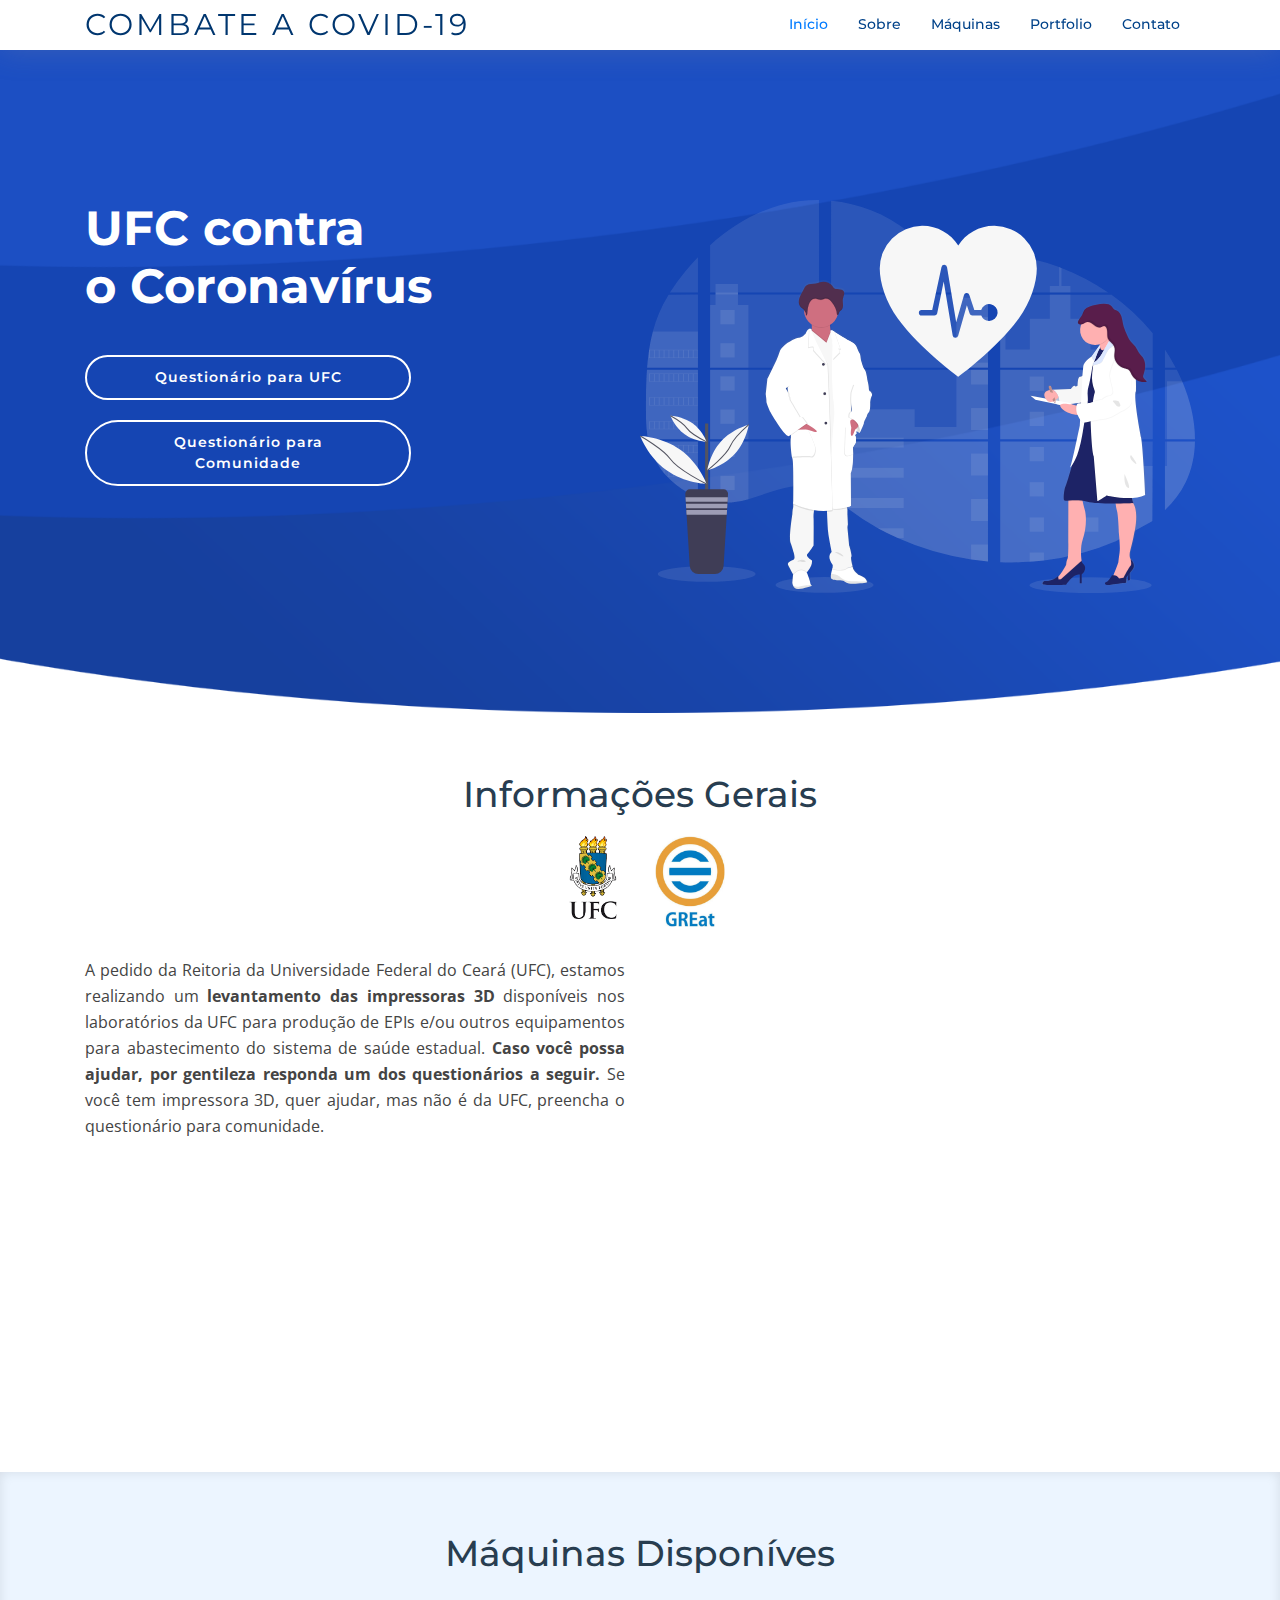
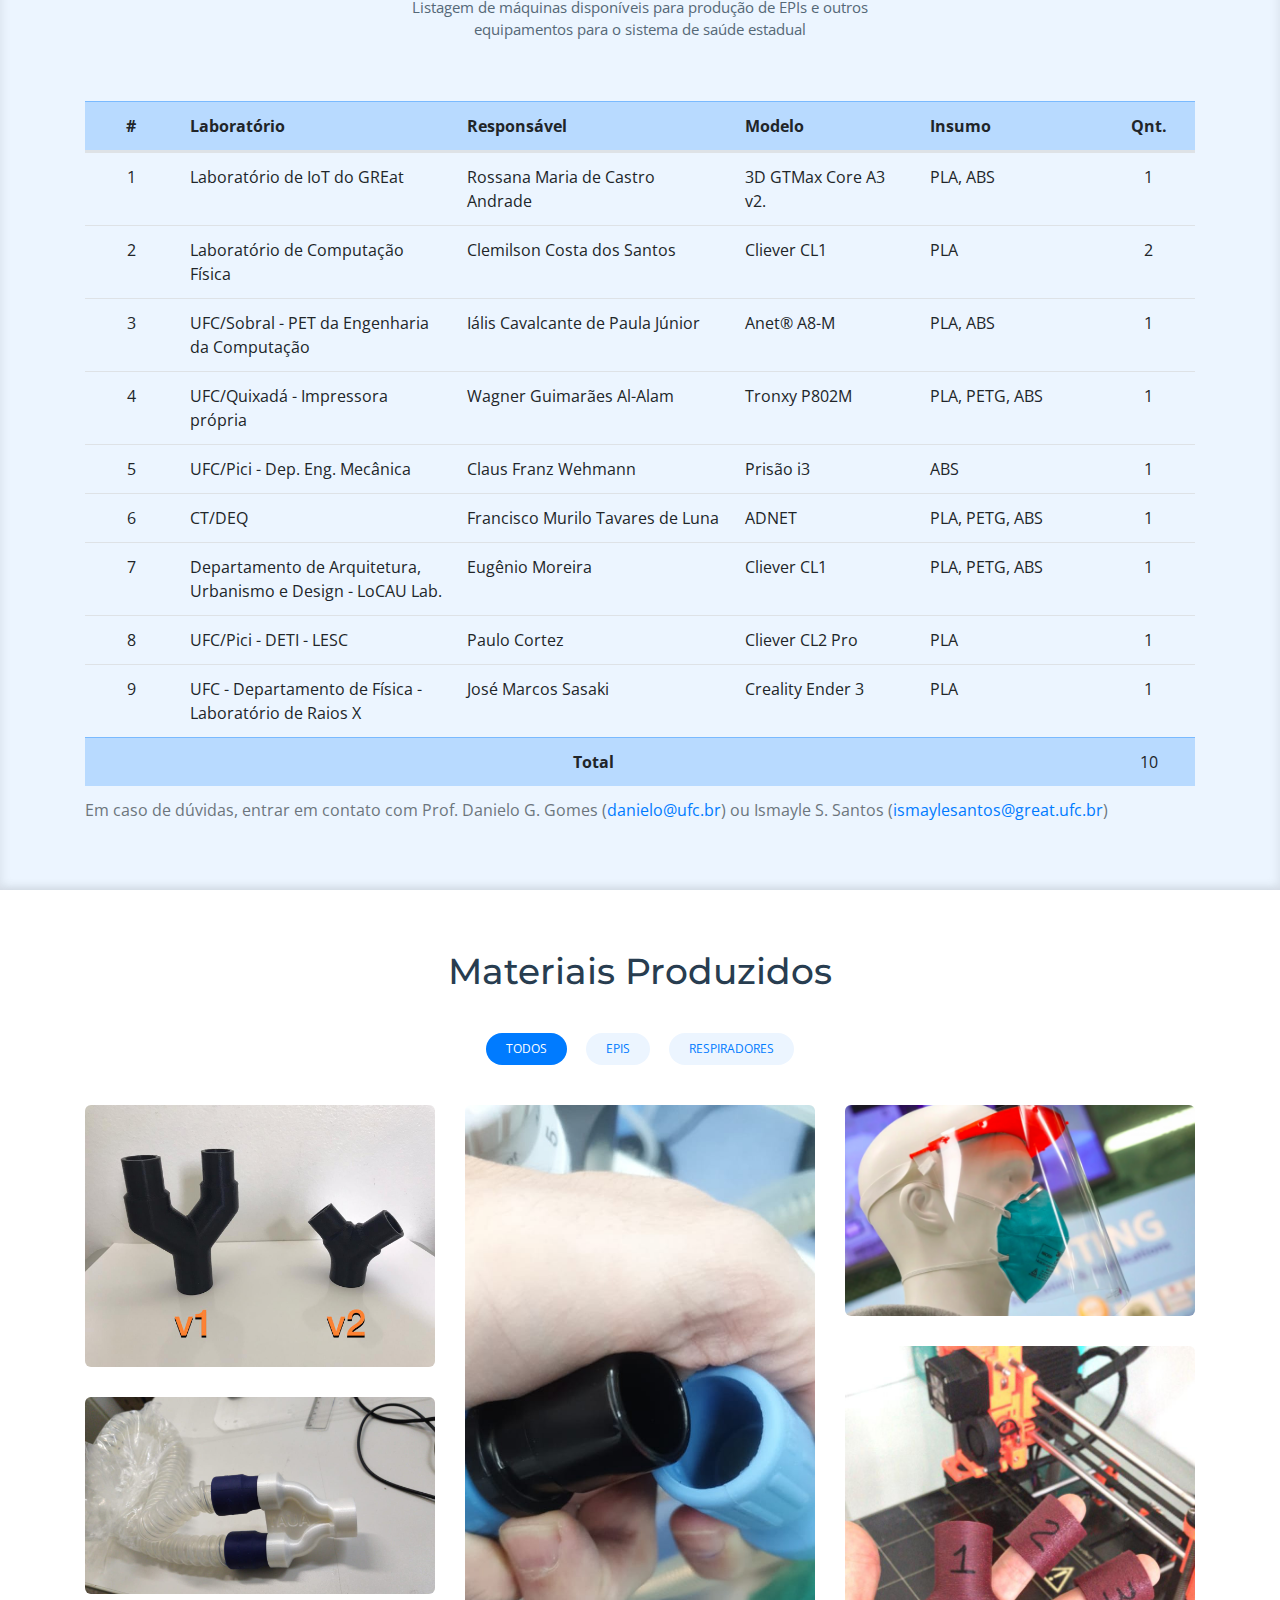
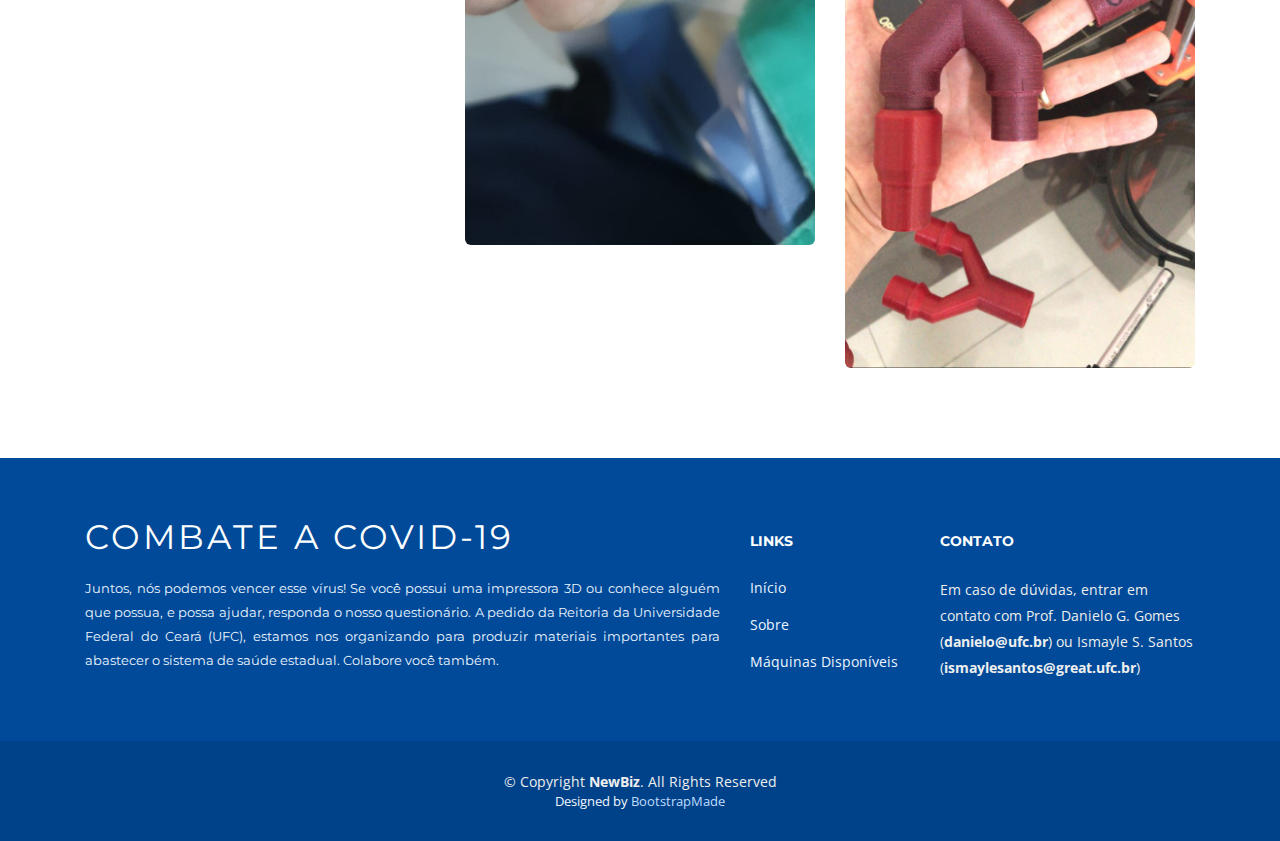
==== test/index.html @ b35601f1 "Test version" ====
<!DOCTYPE html>
<html lang="en">

<head>
  <meta charset="utf-8">
  <meta content="width=device-width, initial-scale=1.0" name="viewport">

  <title>UFC/GREat - Contra o Coronavírus</title>
  <meta content="Combate ao Coronavírus" name="descriptison">
  <meta content="Coronavirus, UFC" name="keywords">

  <!-- Favicons -->
  <link href="assets/img/favicon.ico" rel="icon">

  <!-- Google Fonts -->
  <link href="https://fonts.googleapis.com/css?family=Open+Sans:300,300i,400,400i,600,600i,700,700i|Montserrat:300,400,500,700" rel="stylesheet">

  <!-- Vendor CSS Files -->
  <link href="assets/vendor/bootstrap/css/bootstrap.min.css" rel="stylesheet">
  <link href="assets/vendor/font-awesome/css/font-awesome.min.css" rel="stylesheet">
  <link href="assets/vendor/animate.css/animate.min.css" rel="stylesheet">
  <link href="assets/vendor/ionicons/css/ionicons.min.css" rel="stylesheet">
  <link href="assets/vendor/owl.carousel/assets/owl.carousel.min.css" rel="stylesheet">
  <link href="assets/vendor/venobox/venobox.css" rel="stylesheet">

  <!-- Template Main CSS File -->
  <link href="assets/css/style.css" rel="stylesheet">

  <!-- =======================================================
  * Template Name: NewBiz - v2.0.0
  * Template URL: https://bootstrapmade.com/newbiz-bootstrap-business-template/
  * Author: BootstrapMade.com
  * License: https://bootstrapmade.com/license/
  ======================================================== -->
</head>

<body>

  <!-- ======= Header ======= -->
  <header id="header" class="fixed-top">
    <div class="container">

      <div class="logo float-left" style="padding: 6px 0px;">
        <!-- Uncomment below if you prefer to use an text logo -->
        <h1 class="text-light d-block d-sm-none" style="padding: 4px 0px;">
          <a href="#header">
            <span>COVID-19</span>
          </a>
        </h1>
        <h1 class="text-light d-none d-sm-block">
          <a href="#header">
            <span>Combate a COVID-19</span>
          </a>
        </h1>
      </div>

      <nav class="main-nav float-right d-none d-lg-block">
        <ul>
          <li class="active"><a href="#intro">Início</a></li>
          <li><a href="#about">Sobre</a></li>
          <li><a href="#services">Máquinas</a></li>
          <li><a href="#portfolio">Portfolio</a></li>
          <li><a href="#footer">Contato</a></li>
        </ul>
      </nav><!-- .main-nav -->

    </div>
  </header><!-- #header -->

  <!-- ======= Intro Section ======= -->
  <section id="intro" class="clearfix">
    <div class="container">

      <div class="intro-img">
        <img src="assets/img/undraw_medicine_b1ol.svg" alt="" class="img-fluid">
      </div>

      <div class="intro-info">
        <h2>UFC contra<br>o Coronavírus</h2>
        <div>
          <a href="https://forms.gle/4GpWAx3JrM3Q6rjs7" target="_blank" style="width: 326px;" class="btn-services scrollto text-center">Questionário para UFC</a>
          <a href="https://forms.gle/Za1rjGo6MYArBZc66" target="_blank" style="width: 326px;" class="btn-services scrollto text-center">Questionário para Comunidade</a>
        </div>
      </div>

    </div>
  </section><!-- End Intro Section -->

  <main id="main">

    <!-- ======= About Section ======= -->
    <section id="about">
      <div class="container">

        <header class="section-header" style="margin-bottom: 30px;">
          <h3>Informações Gerais</h3>
          <div class="row justify-content-md-center">
            <div class="col col-lg-1 text-center">
              <a href="http://www.ufc.br/" target="_blank"><img src="assets/img/UFC3.png" width="50" alt="UFC"></a>
            </div>
            <div class="col col-lg-1 text-center">
              <a href="http://great.ufc.br/" target="_blank"><img src="assets/img/greatLogo-1-232x300.jpg" width="70" alt="GREat"></a>
            </div>
          </div>
        </header>

        <div class="row about-container">
          <div class="col-lg-6 content order-lg-1 order-2 text-justify">
            <p>A pedido da Reitoria da Universidade Federal do Ceará (UFC), 
              estamos realizando um <strong>levantamento das impressoras 3D</strong> 
              disponíveis nos laboratórios da UFC para produção de EPIs e/ou outros 
              equipamentos para abastecimento do sistema de saúde estadual. 
              <strong>Caso você possa ajudar, por gentileza responda um dos questionários 
              a seguir.</strong> Se você tem impressora 3D, quer ajudar, mas não é 
              da UFC, preencha o questionário para comunidade.</p>

            <div class="icon-box wow fadeInUp">
              <div class="icon"><i class="fa fa-list-alt"></i></div>
              <h4 class="title"><a href="https://forms.gle/4GpWAx3JrM3Q6rjs7" target="_blank">Questionário para UFC</a></h4>
              <p class="description">Se você faz parte da UFC, possui uma impressora 3D e pode ajudar, responda esse questionário.</p>
            </div>

            <div class="icon-box wow fadeInUp" data-wow-delay="0.2s">
              <div class="icon"><i class="fa fa-list-alt"></i></div>
              <h4 class="title"><a href="https://forms.gle/Za1rjGo6MYArBZc66" target="_blank">Questionário para Comunidade</a></h4>
              <p class="description">Se você não é da UFC, mas pode e deseja ajudar, responda esse questionário.</p>
            </div>
          </div>

          <div class="col-lg-6 background order-lg-2 order-1 wow fadeInUp">
            <img src="assets/img/undraw_co-working_825n.svg" class="img-fluid" alt="">
          </div>
        </div>
      </div>
    </section><!-- End About Section -->

    <!-- ======= Services Section ======= -->
    <section id="services" class="section-bg">
      <div class="container">

        <header class="section-header">
          <h3>Máquinas Disponíves</h3>
          <p>Listagem de máquinas disponíveis para produção de EPIs e outros equipamentos para o sistema de saúde estadual</p>
        </header>

        <div class="row">
          <div class="col col-lg-12">
            <div class="table-responsive">
              <table class="table table-hover">
                <caption>
                  Em caso de dúvidas, entrar em contato com Prof. Danielo G. Gomes (<a href="mailto:danielo@ufc.br">danielo@ufc.br</a>) 
                  ou Ismayle S. Santos (<a href="mailto:ismaylesantos@great.ufc.br">ismaylesantos@great.ufc.br</a>)
                </caption>
                <thead>
                  <tr class="d-flex table-primary">
                    <th class="col-1 text-center" scope="col">#</th>
                    <th class="col-3 text-left">Laboratório</th>
                    <th class="col-3 text-left">Responsável</th>
                    <th class="col-2">Modelo</th>
                    <th class="col-2">Insumo</th>
                    <th class="col-1 text-center">Qnt.</th>
                  </tr>
                </thead>
                <tbody>
                  <tr class="d-flex">
                    <td class="col-1 text-center" scope="row">1</td>
                    <td class="col-3 text-left">Laboratório de IoT do GREat</td>
                    <td class="col-3 text-left">Rossana Maria de Castro Andrade</td>
                    <td class="col-2">3D GTMax Core A3 v2.</td>
                    <td class="col-2">PLA, ABS</td>
                    <td class="col-1 text-center">1</td>
                  </tr>
                  
                  <tr class="d-flex">
                    <td class="col-1 text-center" scope="row">2</td>
                    <td class="col-3 text-left">Laboratório de Computação Física</td>
                    <td class="col-3 text-left">Clemilson Costa dos Santos</td>
                    <td class="col-2">Cliever CL1</td>
                    <td class="col-2">PLA</td>
                    <td class="col-1 text-center">2</td>
                  </tr>
                  
                  <tr class="d-flex">
                    <td class="col-1 text-center" scope="row">3</td>
                    <td class="col-3 text-left">UFC/Sobral - PET da Engenharia da Computação</td>
                    <td class="col-3 text-left">Iális Cavalcante de Paula Júnior</td>
                    <td class="col-2">Anet® A8-M</td>
                    <td class="col-2">PLA, ABS</td>
                    <td class="col-1 text-center">1</td>
                  </tr>
                  
                  <tr class="d-flex">
                    <td class="col-1 text-center" scope="row">4</td>
                    <td class="col-3 text-left">UFC/Quixadá - Impressora própria</td>
                    <td class="col-3 text-left">Wagner Guimarães Al-Alam</td>
                    <td class="col-2">Tronxy P802M</td>
                    <td class="col-2">PLA, PETG, ABS</td>
                    <td class="col-1 text-center">1</td>
                  </tr>
                  
                  <tr class="d-flex">
                    <td class="col-1 text-center" scope="row">5</td>
                    <td class="col-3 text-left">UFC/Pici - Dep. Eng. Mecânica</td>
                    <td class="col-3 text-left">Claus Franz Wehmann</td>
                    <td class="col-2">Prisão i3</td>
                    <td class="col-2">ABS</td>
                    <td class="col-1 text-center">1</td>
                  </tr>
  
                  <tr class="d-flex">
                    <td class="col-1 text-center" scope="row">6</td>
                    <td class="col-3 text-left">CT/DEQ</td>
                    <td class="col-3 text-left">Francisco Murilo Tavares de Luna</td>
                    <td class="col-2">ADNET</td>
                    <td class="col-2">PLA, PETG, ABS</td>
                    <td class="col-1 text-center">1</td>
                  </tr>
  
                  <tr class="d-flex">
                    <td class="col-1 text-center" scope="row">7</td>
                    <td class="col-3 text-left">Departamento de Arquitetura, Urbanismo e Design - LoCAU Lab.</td>
                    <td class="col-3 text-left">Eugênio Moreira</td>
                    <td class="col-2">Cliever CL1</td>
                    <td class="col-2">PLA, PETG, ABS</td>
                    <td class="col-1 text-center">1</td>
                  </tr>
  
                  <tr class="d-flex">
                    <td class="col-1 text-center" scope="row">8</td>
                    <td class="col-3 text-left">UFC/Pici - DETI - LESC</td>
                    <td class="col-3 text-left">Paulo Cortez</td>
                    <td class="col-2">Cliever CL2 Pro</td>
                    <td class="col-2">PLA</td>
                    <td class="col-1 text-center">1</td>
                  </tr>
  
                  <tr class="d-flex">
                    <td class="col-1 text-center" scope="row">9</td>
                    <td class="col-3 text-left">UFC - Departamento de Física - Laboratório de Raios X</td>
                    <td class="col-3 text-left">José Marcos Sasaki</td>
                    <td class="col-2">Creality Ender 3</td>
                    <td class="col-2">PLA</td>
                    <td class="col-1 text-center">1</td>
                  </tr>
  
                  <tr class="d-flex table-primary">
                    <th class="col-11 text-center" scope="row">Total</th>
                    <td class="col-1 text-center">10</td>
                  </tr>
                </tbody>
              </table>
            </div>
          </div>
        </div>
      </div>
    </section><!-- End Services Section -->

    <!-- ======= Portfolio Section ======= -->
    <section id="portfolio" class="clearfix">
      <div class="container">

        <header class="section-header">
          <h3 class="section-title">Materiais Produzidos</h3>
        </header>

        <div class="row">
          <div class="col-lg-12">
            <ul id="portfolio-flters">
              <li data-filter="*" class="filter-active">Todos</li>
              <li data-filter=".filter-epi">EPIs</li>
              <li data-filter=".filter-resp">Respiradores</li>
            </ul>
          </div>
        </div>

        <div class="row portfolio-container">
          <div class="col-lg-4 col-md-6 portfolio-item filter-resp">
            <div class="portfolio-wrap">
              <img src="assets/img/portfolio/great/portfolio1.jpeg" class="img-fluid" alt="">
              <div class="portfolio-info">
                <h4><a href="#">App 1</a></h4>
                <p>App</p>
                <div>
                  <a href="assets/img/portfolio/great/portfolio1.jpeg" data-gall="portfolioGallery" title="App 1" class="venobox link-preview"><i class="ion ion-eye"></i></a>
                  <a href="#" class="link-details" title="More Details"><i class="ion ion-android-open"></i></a>
                </div>
              </div>
            </div>
          </div>

          <div class="col-lg-4 col-md-6 portfolio-item filter-resp">
            <div class="portfolio-wrap">
              <img src="assets/img/portfolio/great/portfolio2.jpeg" class="img-fluid" alt="">
              <div class="portfolio-info">
                <h4><a href="#">App 1</a></h4>
                <p>App</p>
                <div>
                  <a href="assets/img/portfolio/great/portfolio2.jpeg" data-gall="portfolioGallery" title="App 1" class="venobox link-preview"><i class="ion ion-eye"></i></a>
                  <a href="#" class="link-details" title="More Details"><i class="ion ion-android-open"></i></a>
                </div>
              </div>
            </div>
          </div>

          <div class="col-lg-4 col-md-6 portfolio-item filter-epi">
            <div class="portfolio-wrap">
              <img src="assets/img/portfolio/great/portfolio3.png" class="img-fluid" alt="">
              <div class="portfolio-info">
                <h4><a href="#">App 1</a></h4>
                <p>App</p>
                <div>
                  <a href="assets/img/portfolio/great/portfolio3.png" data-gall="portfolioGallery" title="App 1" class="venobox link-preview"><i class="ion ion-eye"></i></a>
                  <a href="#" class="link-details" title="More Details"><i class="ion ion-android-open"></i></a>
                </div>
              </div>
            </div>
          </div>

          <div class="col-lg-4 col-md-6 portfolio-item filter-resp">
            <div class="portfolio-wrap">
              <img src="assets/img/portfolio/great/portfolio4.jpeg" class="img-fluid" alt="">
              <div class="portfolio-info">
                <h4><a href="#">App 1</a></h4>
                <p>App</p>
                <div>
                  <a href="assets/img/portfolio/great/portfolio4.jpeg" data-gall="portfolioGallery" title="App 1" class="venobox link-preview"><i class="ion ion-eye"></i></a>
                  <a href="#" class="link-details" title="More Details"><i class="ion ion-android-open"></i></a>
                </div>
              </div>
            </div>
          </div>

          <div class="col-lg-4 col-md-6 portfolio-item filter-resp">
            <div class="portfolio-wrap">
              <img src="assets/img/portfolio/great/portfolio5.jpeg" class="img-fluid" alt="">
              <div class="portfolio-info">
                <h4><a href="#">App 1</a></h4>
                <p>App</p>
                <div>
                  <a href="assets/img/portfolio/great/portfolio5.jpeg" data-gall="portfolioGallery" title="App 1" class="venobox link-preview"><i class="ion ion-eye"></i></a>
                  <a href="#" class="link-details" title="More Details"><i class="ion ion-android-open"></i></a>
                </div>
              </div>
            </div>
          </div>
      </div>
    </section><!-- End Portfolio Section -->
  </main><!-- End #main -->

  <!-- ======= Footer ======= -->
  <footer id="footer">
    <div class="footer-top">
      <div class="container">
        <div class="row">

          <div class="col-lg-7 col-md-6 footer-info text-justify">
            <h3 class="d-block d-sm-none">COVID-19</h3>
            <h3 class="d-none d-sm-block">Combate a COVID-19</h3>
            <p>
              Juntos, nós podemos vencer esse vírus! Se você possui uma impressora 3D 
              ou conhece alguém que possua, e possa ajudar, responda o nosso questionário.
              A pedido da Reitoria da Universidade Federal do Ceará (UFC), estamos nos 
              organizando para produzir materiais importantes para abastecer o sistema 
              de saúde estadual. Colabore você também.
            </p>
          </div>

          <div class="col-lg-2 col-md-6 footer-links" style="margin-top: 15px;">
            <h4>Links</h4>
            <ul>
              <li><a href="#intro">Início</a></li>
              <li><a href="#about">Sobre</a></li>
              <li><a href="#services">Máquinas Disponíveis</a></li>
            </ul>
          </div>

          <div class="col-lg-3 col-md-6 footer-contact" style="margin-top: 15px;">
            <h4>Contato</h4>
            <p>
              Em caso de dúvidas, entrar em contato com Prof. Danielo G. Gomes 
              (<strong>danielo@ufc.br</strong>) ou Ismayle S. Santos 
              (<strong>ismaylesantos@great.ufc.br</strong>)
            </p>
          </div>
        </div>
      </div>
    </div>

    <div class="container">
      <div class="copyright">
        &copy; Copyright <strong>NewBiz</strong>. All Rights Reserved
      </div>
      <div class="credits">
        <!--
        All the links in the footer should remain intact.
        You can delete the links only if you purchased the pro version.
        Licensing information: https://bootstrapmade.com/license/
        Purchase the pro version with working PHP/AJAX contact form: https://bootstrapmade.com/buy/?theme=NewBiz
      -->
        Designed by <a href="https://bootstrapmade.com/">BootstrapMade</a>
      </div>
    </div>
  </footer><!-- End Footer -->

  <a href="#" class="back-to-top"><i class="fa fa-chevron-up"></i></a>

  <!-- Vendor JS Files -->
  <script src="assets/vendor/jquery/jquery.min.js"></script>
  <script src="assets/vendor/bootstrap/js/bootstrap.bundle.min.js"></script>
  <script src="assets/vendor/jquery.easing/jquery.easing.min.js"></script>
  <script src="assets/vendor/php-email-form/validate.js"></script>
  <script src="assets/vendor/counterup/counterup.min.js"></script>
  <script src="assets/vendor/mobile-nav/mobile-nav.js"></script>
  <script src="assets/vendor/wow/wow.min.js"></script>
  <script src="assets/vendor/isotope-layout/isotope.pkgd.min.js"></script>
  <script src="assets/vendor/owl.carousel/owl.carousel.min.js"></script>
  <script src="assets/vendor/waypoints/jquery.waypoints.min.js"></script>
  <script src="assets/vendor/venobox/venobox.min.js"></script>

  <!-- Template Main JS File -->
  <script src="assets/js/main.js"></script>
</body>
</html>
---- test/assets/vendor/venobox/venobox.css ----
/* ------ venobox.css --------*/
.vbox-overlay *, .vbox-overlay *:before, .vbox-overlay *:after{
    -webkit-backface-visibility: hidden;
    -webkit-box-sizing:border-box;
    -moz-box-sizing:border-box;
    box-sizing:border-box;
}
.vbox-overlay * { 
    -webkit-backface-visibility: visible;
    backface-visibility: visible;
}
.vbox-overlay{
    display: -webkit-flex;
    display: flex;
    -webkit-flex-direction: column;
    flex-direction: column;
    -webkit-justify-content: center;
    justify-content: center;
    -webkit-align-items: center;
    align-items: center;
    position: fixed;
    left: 0;
    top: 0;
    bottom: 0;
    right: 0;
    z-index: 1040;
    -webkit-transform:translateZ(1000px);
    transform: translateZ(1000px);
    transform-style: preserve-3d;
}

/* ----- navigation ----- */
.vbox-title{
    width: 100%;
    height: 40px;
    float: left;
    text-align: center;
    line-height: 28px;
    font-size: 12px;
    padding: 6px 40px;
    overflow: hidden;
    position: fixed;
    display: none;
    left: 0;
    z-index: 1050;
}
.vbox-close{
    cursor: pointer;
    position: fixed;
    top: -1px;
    right: 0;
    width: 50px;
    height: 40px;
    padding: 6px;
    display: block;
    background-position:10px center;
    overflow: hidden;
    font-size: 24px;
    line-height: 1;
    text-align: center;
    z-index: 1050;
}
.vbox-num{
    cursor: pointer;
    position: fixed;
    left: 0;
    height: 40px;
    display: block;
    overflow: hidden;
    line-height: 28px;
    font-size: 12px;
    padding: 6px 10px;
    display: none;
    z-index: 1050;
}
/* ----- navigation ARROWS ----- */
.vbox-next, .vbox-prev{
    position: fixed;
    top: 50%;
    margin-top: -15px;
    overflow: hidden;
    cursor: pointer;
    display: block;
    width: 45px;
    height: 45px;
    z-index: 1050;
}
.vbox-next span, .vbox-prev span{
    position: relative;
    width: 20px;
    height: 20px;
    border: 2px solid transparent;
    border-top-color: #B6B6B6;
    border-right-color: #B6B6B6;
    text-indent: -100px;
    position: absolute;
    top: 8px;
    display: block;
}
.vbox-prev{
    left: 15px;
}
.vbox-next{
    right: 15px;
}
.vbox-prev span{
    left: 10px;
    -ms-transform: rotate(-135deg);
    -webkit-transform: rotate(-135deg);
    transform: rotate(-135deg);
}
.vbox-next span{
    -ms-transform: rotate(45deg);
    -webkit-transform: rotate(45deg);
    transform: rotate(45deg);
    right: 10px;
}
/* ------- inline window ------ */
.vbox-inline{
    width: 420px;
    height: 315px;
    height: 70vh;
    padding: 10px;
    background: #fff;
    margin: 0 auto;
    overflow: auto;
    text-align: left;
}
/* ------- Video & iFrames window ------ */
.venoframe{
    max-width: 100%;
    width: 100%;
    border: none;
    width: 100%;
    height: 260px;
    height: 70vh;
}
.venoframe.vbvid{
    height: 260px;
}
@media (min-width: 768px) {
    .venoframe, .vbox-inline{
        width: 90%;
        height: 360px;
        height: 70vh;
    }
    .venoframe.vbvid{
        width: 640px;
        height: 360px;
    }
}
@media (min-width: 992px) {
    .venoframe, .vbox-inline{
        max-width: 1200px;
        width: 80%;
        height: 540px;
        height: 70vh;
    }
    .venoframe.vbvid{
        width: 960px;
        height: 540px;
    }
}
/* 
Please do NOT edit this part! 
or at least read this note: http://i.imgur.com/7C0ws9e.gif
*/
.vbox-open{
    overflow: hidden;
}
.vbox-container{
    position: absolute;
    left: 0;
    right: 0;
    top: 0;
    bottom: 0;
    overflow-x: hidden;
    overflow-y: scroll;
    overflow-scrolling: touch;
    -webkit-overflow-scrolling: touch;
    z-index: 20;
    max-height: 100%;

}

.vbox-content{
    text-align: center;
    float: left;
    width: 100%;
    position: relative;
    overflow: hidden;
    padding: 20px 10px;
}
.vbox-container img{
    max-width: 100%;
    height: auto;
}
.vbox-figlio{
    box-shadow: 0 0 12px rgba(0,0,0,0.19), 0 6px 6px rgba(0,0,0,0.23);
    max-width: 100%;
    text-align: initial;
}
img.vbox-figlio{
    -webkit-user-select: none;
-khtml-user-select: none;
-moz-user-select: none;
-o-user-select: none;
user-select: none;
}
.vbox-content.swipe-left{
    margin-left: -200px !important;
}
.vbox-content.swipe-right{
    margin-left: 200px !important;
}
.vbox-animated{
    webkit-transition: margin 300ms ease-out;
    transition: margin 300ms ease-out;
}

/* ---------- preloader ----------
 * SPINKIT 
 * http://tobiasahlin.com/spinkit/
-------------------------------- */
.sk-double-bounce,.sk-rotating-plane{width:40px;height:40px;margin:40px auto}.sk-rotating-plane{background-color:#333;-webkit-animation:sk-rotatePlane 1.2s infinite ease-in-out;animation:sk-rotatePlane 1.2s infinite ease-in-out}@-webkit-keyframes sk-rotatePlane{0%{-webkit-transform:perspective(120px) rotateX(0) rotateY(0);transform:perspective(120px) rotateX(0) rotateY(0)}50%{-webkit-transform:perspective(120px) rotateX(-180.1deg) rotateY(0);transform:perspective(120px) rotateX(-180.1deg) rotateY(0)}100%{-webkit-transform:perspective(120px) rotateX(-180deg) rotateY(-179.9deg);transform:perspective(120px) rotateX(-180deg) rotateY(-179.9deg)}}@keyframes sk-rotatePlane{0%{-webkit-transform:perspective(120px) rotateX(0) rotateY(0);transform:perspective(120px) rotateX(0) rotateY(0)}50%{-webkit-transform:perspective(120px) rotateX(-180.1deg) rotateY(0);transform:perspective(120px) rotateX(-180.1deg) rotateY(0)}100%{-webkit-transform:perspective(120px) rotateX(-180deg) rotateY(-179.9deg);transform:perspective(120px) rotateX(-180deg) rotateY(-179.9deg)}}.sk-double-bounce{position:relative}.sk-double-bounce .sk-child{width:100%;height:100%;border-radius:50%;background-color:#333;opacity:.6;position:absolute;top:0;left:0;-webkit-animation:sk-doubleBounce 2s infinite ease-in-out;animation:sk-doubleBounce 2s infinite ease-in-out}.sk-chasing-dots .sk-child,.sk-spinner-pulse,.sk-three-bounce .sk-child{background-color:#333;border-radius:100%}.sk-double-bounce .sk-double-bounce2{-webkit-animation-delay:-1s;animation-delay:-1s}@-webkit-keyframes sk-doubleBounce{0%,100%{-webkit-transform:scale(0);transform:scale(0)}50%{-webkit-transform:scale(1);transform:scale(1)}}@keyframes sk-doubleBounce{0%,100%{-webkit-transform:scale(0);transform:scale(0)}50%{-webkit-transform:scale(1);transform:scale(1)}}.sk-wave{margin:40px auto;width:50px;height:40px;text-align:center;font-size:10px}.sk-wave .sk-rect{background-color:#333;height:100%;width:6px;display:inline-block;-webkit-animation:sk-waveStretchDelay 1.2s infinite ease-in-out;animation:sk-waveStretchDelay 1.2s infinite ease-in-out}.sk-wave .sk-rect1{-webkit-animation-delay:-1.2s;animation-delay:-1.2s}.sk-wave .sk-rect2{-webkit-animation-delay:-1.1s;animation-delay:-1.1s}.sk-wave .sk-rect3{-webkit-animation-delay:-1s;animation-delay:-1s}.sk-wave .sk-rect4{-webkit-animation-delay:-.9s;animation-delay:-.9s}.sk-wave .sk-rect5{-webkit-animation-delay:-.8s;animation-delay:-.8s}@-webkit-keyframes sk-waveStretchDelay{0%,100%,40%{-webkit-transform:scaleY(.4);transform:scaleY(.4)}20%{-webkit-transform:scaleY(1);transform:scaleY(1)}}@keyframes sk-waveStretchDelay{0%,100%,40%{-webkit-transform:scaleY(.4);transform:scaleY(.4)}20%{-webkit-transform:scaleY(1);transform:scaleY(1)}}.sk-wandering-cubes{margin:40px auto;width:40px;height:40px;position:relative}.sk-wandering-cubes .sk-cube{background-color:#333;width:10px;height:10px;position:absolute;top:0;left:0;-webkit-animation:sk-wanderingCube 1.8s ease-in-out -1.8s infinite both;animation:sk-wanderingCube 1.8s ease-in-out -1.8s infinite both}.sk-chasing-dots,.sk-spinner-pulse{width:40px;height:40px;margin:40px auto}.sk-wandering-cubes .sk-cube2{-webkit-animation-delay:-.9s;animation-delay:-.9s}@-webkit-keyframes sk-wanderingCube{0%{-webkit-transform:rotate(0);transform:rotate(0)}25%{-webkit-transform:translateX(30px) rotate(-90deg) scale(.5);transform:translateX(30px) rotate(-90deg) scale(.5)}50%{-webkit-transform:translateX(30px) translateY(30px) rotate(-179deg);transform:translateX(30px) translateY(30px) rotate(-179deg)}50.1%{-webkit-transform:translateX(30px) translateY(30px) rotate(-180deg);transform:translateX(30px) translateY(30px) rotate(-180deg)}75%{-webkit-transform:translateX(0) translateY(30px) rotate(-270deg) scale(.5);transform:translateX(0) translateY(30px) rotate(-270deg) scale(.5)}100%{-webkit-transform:rotate(-360deg);transform:rotate(-360deg)}}@keyframes sk-wanderingCube{0%{-webkit-transform:rotate(0);transform:rotate(0)}25%{-webkit-transform:translateX(30px) rotate(-90deg) scale(.5);transform:translateX(30px) rotate(-90deg) scale(.5)}50%{-webkit-transform:translateX(30px) translateY(30px) rotate(-179deg);transform:translateX(30px) translateY(30px) rotate(-179deg)}50.1%{-webkit-transform:translateX(30px) translateY(30px) rotate(-180deg);transform:translateX(30px) translateY(30px) rotate(-180deg)}75%{-webkit-transform:translateX(0) translateY(30px) rotate(-270deg) scale(.5);transform:translateX(0) translateY(30px) rotate(-270deg) scale(.5)}100%{-webkit-transform:rotate(-360deg);transform:rotate(-360deg)}}.sk-spinner-pulse{-webkit-animation:sk-pulseScaleOut 1s infinite ease-in-out;animation:sk-pulseScaleOut 1s infinite ease-in-out}@-webkit-keyframes sk-pulseScaleOut{0%{-webkit-transform:scale(0);transform:scale(0)}100%{-webkit-transform:scale(1);transform:scale(1);opacity:0}}@keyframes sk-pulseScaleOut{0%{-webkit-transform:scale(0);transform:scale(0)}100%{-webkit-transform:scale(1);transform:scale(1);opacity:0}}.sk-chasing-dots{position:relative;text-align:center;-webkit-animation:sk-chasingDotsRotate 2s infinite linear;animation:sk-chasingDotsRotate 2s infinite linear}.sk-chasing-dots .sk-child{width:60%;height:60%;display:inline-block;position:absolute;top:0;-webkit-animation:sk-chasingDotsBounce 2s infinite ease-in-out;animation:sk-chasingDotsBounce 2s infinite ease-in-out}.sk-chasing-dots .sk-dot2{top:auto;bottom:0;-webkit-animation-delay:-1s;animation-delay:-1s}@-webkit-keyframes sk-chasingDotsRotate{100%{-webkit-transform:rotate(360deg);transform:rotate(360deg)}}@keyframes sk-chasingDotsRotate{100%{-webkit-transform:rotate(360deg);transform:rotate(360deg)}}@-webkit-keyframes sk-chasingDotsBounce{0%,100%{-webkit-transform:scale(0);transform:scale(0)}50%{-webkit-transform:scale(1);transform:scale(1)}}@keyframes sk-chasingDotsBounce{0%,100%{-webkit-transform:scale(0);transform:scale(0)}50%{-webkit-transform:scale(1);transform:scale(1)}}.sk-three-bounce{margin:40px auto;width:80px;text-align:center}.sk-three-bounce .sk-child{width:20px;height:20px;display:inline-block;-webkit-animation:sk-three-bounce 1.4s ease-in-out 0s infinite both;animation:sk-three-bounce 1.4s ease-in-out 0s infinite both}.sk-circle .sk-child:before,.sk-fading-circle .sk-circle:before{display:block;border-radius:100%;content:'';background-color:#333}.sk-three-bounce .sk-bounce1{-webkit-animation-delay:-.32s;animation-delay:-.32s}.sk-three-bounce .sk-bounce2{-webkit-animation-delay:-.16s;animation-delay:-.16s}@-webkit-keyframes sk-three-bounce{0%,100%,80%{-webkit-transform:scale(0);transform:scale(0)}40%{-webkit-transform:scale(1);transform:scale(1)}}@keyframes sk-three-bounce{0%,100%,80%{-webkit-transform:scale(0);transform:scale(0)}40%{-webkit-transform:scale(1);transform:scale(1)}}.sk-circle{margin:40px auto;width:40px;height:40px;position:relative}.sk-circle .sk-child{width:100%;height:100%;position:absolute;left:0;top:0}.sk-circle .sk-child:before{margin:0 auto;width:15%;height:15%;-webkit-animation:sk-circleBounceDelay 1.2s infinite ease-in-out both;animation:sk-circleBounceDelay 1.2s infinite ease-in-out both}.sk-circle .sk-circle2{-webkit-transform:rotate(30deg);-ms-transform:rotate(30deg);transform:rotate(30deg)}.sk-circle .sk-circle3{-webkit-transform:rotate(60deg);-ms-transform:rotate(60deg);transform:rotate(60deg)}.sk-circle .sk-circle4{-webkit-transform:rotate(90deg);-ms-transform:rotate(90deg);transform:rotate(90deg)}.sk-circle .sk-circle5{-webkit-transform:rotate(120deg);-ms-transform:rotate(120deg);transform:rotate(120deg)}.sk-circle .sk-circle6{-webkit-transform:rotate(150deg);-ms-transform:rotate(150deg);transform:rotate(150deg)}.sk-circle .sk-circle7{-webkit-transform:rotate(180deg);-ms-transform:rotate(180deg);transform:rotate(180deg)}.sk-circle .sk-circle8{-webkit-transform:rotate(210deg);-ms-transform:rotate(210deg);transform:rotate(210deg)}.sk-circle .sk-circle9{-webkit-transform:rotate(240deg);-ms-transform:rotate(240deg);transform:rotate(240deg)}.sk-circle .sk-circle10{-webkit-transform:rotate(270deg);-ms-transform:rotate(270deg);transform:rotate(270deg)}.sk-circle .sk-circle11{-webkit-transform:rotate(300deg);-ms-transform:rotate(300deg);transform:rotate(300deg)}.sk-circle .sk-circle12{-webkit-transform:rotate(330deg);-ms-transform:rotate(330deg);transform:rotate(330deg)}.sk-circle .sk-circle2:before{-webkit-animation-delay:-1.1s;animation-delay:-1.1s}.sk-circle .sk-circle3:before{-webkit-animation-delay:-1s;animation-delay:-1s}.sk-circle .sk-circle4:before{-webkit-animation-delay:-.9s;animation-delay:-.9s}.sk-circle .sk-circle5:before{-webkit-animation-delay:-.8s;animation-delay:-.8s}.sk-circle .sk-circle6:before{-webkit-animation-delay:-.7s;animation-delay:-.7s}.sk-circle .sk-circle7:before{-webkit-animation-delay:-.6s;animation-delay:-.6s}.sk-circle .sk-circle8:before{-webkit-animation-delay:-.5s;animation-delay:-.5s}.sk-circle .sk-circle9:before{-webkit-animation-delay:-.4s;animation-delay:-.4s}.sk-circle .sk-circle10:before{-webkit-animation-delay:-.3s;animation-delay:-.3s}.sk-circle .sk-circle11:before{-webkit-animation-delay:-.2s;animation-delay:-.2s}.sk-circle .sk-circle12:before{-webkit-animation-delay:-.1s;animation-delay:-.1s}@-webkit-keyframes sk-circleBounceDelay{0%,100%,80%{-webkit-transform:scale(0);transform:scale(0)}40%{-webkit-transform:scale(1);transform:scale(1)}}@keyframes sk-circleBounceDelay{0%,100%,80%{-webkit-transform:scale(0);transform:scale(0)}40%{-webkit-transform:scale(1);transform:scale(1)}}.sk-cube-grid{width:40px;height:40px;margin:40px auto}.sk-cube-grid .sk-cube{width:33.33%;height:33.33%;background-color:#333;float:left;-webkit-animation:sk-cubeGridScaleDelay 1.3s infinite ease-in-out;animation:sk-cubeGridScaleDelay 1.3s infinite ease-in-out}.sk-cube-grid .sk-cube1{-webkit-animation-delay:.2s;animation-delay:.2s}.sk-cube-grid .sk-cube2{-webkit-animation-delay:.3s;animation-delay:.3s}.sk-cube-grid .sk-cube3{-webkit-animation-delay:.4s;animation-delay:.4s}.sk-cube-grid .sk-cube4{-webkit-animation-delay:.1s;animation-delay:.1s}.sk-cube-grid .sk-cube5{-webkit-animation-delay:.2s;animation-delay:.2s}.sk-cube-grid .sk-cube6{-webkit-animation-delay:.3s;animation-delay:.3s}.sk-cube-grid .sk-cube7{-webkit-animation-delay:0ms;animation-delay:0ms}.sk-cube-grid .sk-cube8{-webkit-animation-delay:.1s;animation-delay:.1s}.sk-cube-grid .sk-cube9{-webkit-animation-delay:.2s;animation-delay:.2s}@-webkit-keyframes sk-cubeGridScaleDelay{0%,100%,70%{-webkit-transform:scale3D(1,1,1);transform:scale3D(1,1,1)}35%{-webkit-transform:scale3D(0,0,1);transform:scale3D(0,0,1)}}@keyframes sk-cubeGridScaleDelay{0%,100%,70%{-webkit-transform:scale3D(1,1,1);transform:scale3D(1,1,1)}35%{-webkit-transform:scale3D(0,0,1);transform:scale3D(0,0,1)}}.sk-fading-circle{margin:40px auto;width:40px;height:40px;position:relative}.sk-fading-circle .sk-circle{width:100%;height:100%;position:absolute;left:0;top:0}.sk-fading-circle .sk-circle:before{margin:0 auto;width:15%;height:15%;-webkit-animation:sk-circleFadeDelay 1.2s infinite ease-in-out both;animation:sk-circleFadeDelay 1.2s infinite ease-in-out both}.sk-fading-circle .sk-circle2{-webkit-transform:rotate(30deg);-ms-transform:rotate(30deg);transform:rotate(30deg)}.sk-fading-circle .sk-circle3{-webkit-transform:rotate(60deg);-ms-transform:rotate(60deg);transform:rotate(60deg)}.sk-fading-circle .sk-circle4{-webkit-transform:rotate(90deg);-ms-transform:rotate(90deg);transform:rotate(90deg)}.sk-fading-circle .sk-circle5{-webkit-transform:rotate(120deg);-ms-transform:rotate(120deg);transform:rotate(120deg)}.sk-fading-circle .sk-circle6{-webkit-transform:rotate(150deg);-ms-transform:rotate(150deg);transform:rotate(150deg)}.sk-fading-circle .sk-circle7{-webkit-transform:rotate(180deg);-ms-transform:rotate(180deg);transform:rotate(180deg)}.sk-fading-circle .sk-circle8{-webkit-transform:rotate(210deg);-ms-transform:rotate(210deg);transform:rotate(210deg)}.sk-fading-circle .sk-circle9{-webkit-transform:rotate(240deg);-ms-transform:rotate(240deg);transform:rotate(240deg)}.sk-fading-circle .sk-circle10{-webkit-transform:rotate(270deg);-ms-transform:rotate(270deg);transform:rotate(270deg)}.sk-fading-circle .sk-circle11{-webkit-transform:rotate(300deg);-ms-transform:rotate(300deg);transform:rotate(300deg)}.sk-fading-circle .sk-circle12{-webkit-transform:rotate(330deg);-ms-transform:rotate(330deg);transform:rotate(330deg)}.sk-fading-circle .sk-circle2:before{-webkit-animation-delay:-1.1s;animation-delay:-1.1s}.sk-fading-circle .sk-circle3:before{-webkit-animation-delay:-1s;animation-delay:-1s}.sk-fading-circle .sk-circle4:before{-webkit-animation-delay:-.9s;animation-delay:-.9s}.sk-fading-circle .sk-circle5:before{-webkit-animation-delay:-.8s;animation-delay:-.8s}.sk-fading-circle .sk-circle6:before{-webkit-animation-delay:-.7s;animation-delay:-.7s}.sk-fading-circle .sk-circle7:before{-webkit-animation-delay:-.6s;animation-delay:-.6s}.sk-fading-circle .sk-circle8:before{-webkit-animation-delay:-.5s;animation-delay:-.5s}.sk-fading-circle .sk-circle9:before{-webkit-animation-delay:-.4s;animation-delay:-.4s}.sk-fading-circle .sk-circle10:before{-webkit-animation-delay:-.3s;animation-delay:-.3s}.sk-fading-circle .sk-circle11:before{-webkit-animation-delay:-.2s;animation-delay:-.2s}.sk-fading-circle .sk-circle12:before{-webkit-animation-delay:-.1s;animation-delay:-.1s}@-webkit-keyframes sk-circleFadeDelay{0%,100%,39%{opacity:0}40%{opacity:1}}@keyframes sk-circleFadeDelay{0%,100%,39%{opacity:0}40%{opacity:1}}.sk-folding-cube{margin:40px auto;width:40px;height:40px;position:relative;-webkit-transform:rotateZ(45deg);transform:rotateZ(45deg)}.sk-folding-cube .sk-cube{float:left;width:50%;height:50%;position:relative;-webkit-transform:scale(1.1);-ms-transform:scale(1.1);transform:scale(1.1)}.sk-folding-cube .sk-cube:before{content:'';position:absolute;top:0;left:0;width:100%;height:100%;background-color:#333;-webkit-animation:sk-foldCubeAngle 2.4s infinite linear both;animation:sk-foldCubeAngle 2.4s infinite linear both;-webkit-transform-origin:100% 100%;-ms-transform-origin:100% 100%;transform-origin:100% 100%}.sk-folding-cube .sk-cube2{-webkit-transform:scale(1.1) rotateZ(90deg);transform:scale(1.1) rotateZ(90deg)}.sk-folding-cube .sk-cube3{-webkit-transform:scale(1.1) rotateZ(180deg);transform:scale(1.1) rotateZ(180deg)}.sk-folding-cube .sk-cube4{-webkit-transform:scale(1.1) rotateZ(270deg);transform:scale(1.1) rotateZ(270deg)}.sk-folding-cube .sk-cube2:before{-webkit-animation-delay:.3s;animation-delay:.3s}.sk-folding-cube .sk-cube3:before{-webkit-animation-delay:.6s;animation-delay:.6s}.sk-folding-cube .sk-cube4:before{-webkit-animation-delay:.9s;animation-delay:.9s}@-webkit-keyframes sk-foldCubeAngle{0%,10%{-webkit-transform:perspective(140px) rotateX(-180deg);transform:perspective(140px) rotateX(-180deg);opacity:0}25%,75%{-webkit-transform:perspective(140px) rotateX(0);transform:perspective(140px) rotateX(0);opacity:1}100%,90%{-webkit-transform:perspective(140px) rotateY(180deg);transform:perspective(140px) rotateY(180deg);opacity:0}}@keyframes sk-foldCubeAngle{0%,10%{-webkit-transform:perspective(140px) rotateX(-180deg);transform:perspective(140px) rotateX(-180deg);opacity:0}25%,75%{-webkit-transform:perspective(140px) rotateX(0);transform:perspective(140px) rotateX(0);opacity:1}100%,90%{-webkit-transform:perspective(140px) rotateY(180deg);transform:perspective(140px) rotateY(180deg);opacity:0}}
---- test/assets/css/style.css ----
/**
* Template Name: NewBiz - v2.0.0
* Template URL: https://bootstrapmade.com/newbiz-bootstrap-business-template/
* Author: BootstrapMade.com
* License: https://bootstrapmade.com/license/
*/

/*--------------------------------------------------------------
# General
--------------------------------------------------------------*/
body {
  background: #fff;
  color: #444;
  font-family: "Open Sans", sans-serif;
}

a {
  color: #007bff;
  transition: 0.5s;
}

a:hover, a:active, a:focus {
  color: #0b6bd3;
  outline: none;
  text-decoration: none;
}

p {
  padding: 0;
  margin: 0 0 30px 0;
}

h1, h2, h3, h4, h5, h6 {
  font-family: "Montserrat", sans-serif;
  font-weight: 400;
  margin: 0 0 20px 0;
  padding: 0;
}

/* Back to top button */
.back-to-top {
  position: fixed;
  display: none;
  background: #007bff;
  color: #fff;
  width: 44px;
  height: 44px;
  text-align: center;
  line-height: 1;
  font-size: 16px;
  border-radius: 50%;
  right: 15px;
  bottom: 15px;
  transition: background 0.5s;
  z-index: 11;
}

.back-to-top i {
  padding-top: 12px;
  color: #fff;
}

@media (max-width: 768px) {
  .back-to-top {
    bottom: 15px;
  }
}

/* Prelaoder */
#preloader {
  position: fixed;
  top: 0;
  left: 0;
  right: 0;
  bottom: 0;
  z-index: 9999;
  overflow: hidden;
  background: #fff;
}

#preloader:before {
  content: "";
  position: fixed;
  top: calc(50% - 30px);
  left: calc(50% - 30px);
  border: 6px solid #f2f2f2;
  border-top: 6px solid #007bff;
  border-radius: 50%;
  width: 60px;
  height: 60px;
  -webkit-animation: animate-preloader 1s linear infinite;
  animation: animate-preloader 1s linear infinite;
}

@-webkit-keyframes animate-preloader {
  0% {
    transform: rotate(0deg);
  }
  100% {
    transform: rotate(360deg);
  }
}

@keyframes animate-preloader {
  0% {
    transform: rotate(0deg);
  }
  100% {
    transform: rotate(360deg);
  }
}

/*--------------------------------------------------------------
# Header
--------------------------------------------------------------*/
#header {
  height: 50px;
  transition: all 0.5s;
  z-index: 997;
  transition: all 0.5s;
  padding: 4px 0;
  background: #fff;
  box-shadow: 0px 0px 30px rgba(127, 137, 161, 0.3);
}

#header.header-scrolled, #header.header-pages {
  height: 50px;
  padding: 4px 0;
}

@media (max-width: 991px) {
  #header {
    height: 50px;
    padding: 4px 0;
  }
}

#header .logo h1 {
  font-size: 30px;
  margin: 0;
  padding: 0;
  line-height: 1;
  font-weight: 400;
  letter-spacing: 3px;
  text-transform: uppercase;
}

@media (max-width: 991px) {
  #header .logo h1 {
    font-size: 28px;
    padding: 8px 0;
  }
}

#header .logo h1 a, #header .logo h1 a:hover {
  color: #00366f;
  text-decoration: none;
}

#header .logo img {
  padding: 0;
  margin: 7px 0;
  max-height: 26px;
}

.main-pages {
  margin-top: 60px;
}

/*--------------------------------------------------------------
# Navigation Menu
--------------------------------------------------------------*/
/* Desktop Navigation */
.main-nav {
  /* Drop Down */
  /* Deep Drop Down */
}

.main-nav, .main-nav * {
  margin: 0;
  padding: 0;
  list-style: none;
}

.main-nav > ul > li {
  position: relative;
  white-space: nowrap;
  float: left;
}

.main-nav a {
  display: block;
  position: relative;
  color: #004289;
  padding: 10px 15px;
  transition: 0.3s;
  font-size: 14px;
  font-family: "Montserrat", sans-serif;
  font-weight: 500;
}

.main-nav a:hover, .main-nav .active > a, .main-nav li:hover > a {
  color: #007bff;
  text-decoration: none;
}

.main-nav .drop-down ul {
  display: block;
  position: absolute;
  left: 0;
  top: calc(100% + 30px);
  z-index: 99;
  opacity: 0;
  visibility: hidden;
  padding: 10px 0;
  background: #fff;
  box-shadow: 0px 0px 30px rgba(127, 137, 161, 0.25);
  transition: ease all 0.3s;
}

.main-nav .drop-down:hover > ul {
  opacity: 1;
  top: 100%;
  visibility: visible;
}

.main-nav .drop-down li {
  min-width: 180px;
  position: relative;
}

.main-nav .drop-down ul a {
  padding: 10px 20px;
  font-size: 13px;
  color: #004289;
}

.main-nav .drop-down ul a:hover, .main-nav .drop-down ul .active > a, .main-nav .drop-down ul li:hover > a {
  color: #007bff;
}

.main-nav .drop-down > a:after {
  content: "\f107";
  font-family: FontAwesome;
  padding-left: 10px;
}

.main-nav .drop-down .drop-down ul {
  top: 0;
  left: calc(100% - 30px);
}

.main-nav .drop-down .drop-down:hover > ul {
  opacity: 1;
  top: 0;
  left: 100%;
}

.main-nav .drop-down .drop-down > a {
  padding-right: 35px;
}

.main-nav .drop-down .drop-down > a:after {
  content: "\f105";
  position: absolute;
  right: 15px;
}

/* Mobile Navigation */
.mobile-nav {
  position: fixed;
  top: 0;
  bottom: 0;
  z-index: 9999;
  overflow-y: auto;
  left: -260px;
  width: 260px;
  padding-top: 18px;
  background: rgba(19, 39, 57, 0.8);
  transition: 0.4s;
}

.mobile-nav * {
  margin: 0;
  padding: 0;
  list-style: none;
}

.mobile-nav a {
  display: block;
  position: relative;
  color: #fff;
  padding: 10px 20px;
  font-weight: 500;
}

.mobile-nav a:hover, .mobile-nav .active > a, .mobile-nav li:hover > a {
  color: #74b5fc;
  text-decoration: none;
}

.mobile-nav .drop-down > a:after {
  content: "\f078";
  font-family: FontAwesome;
  padding-left: 10px;
  position: absolute;
  right: 15px;
}

.mobile-nav .active.drop-down > a:after {
  content: "\f077";
}

.mobile-nav .drop-down > a {
  padding-right: 35px;
}

.mobile-nav .drop-down ul {
  display: none;
  overflow: hidden;
}

.mobile-nav .drop-down li {
  padding-left: 20px;
}

.mobile-nav-toggle {
  position: fixed;
  right: 0;
  top: 0;
  z-index: 9998;
  border: 0;
  background: none;
  font-size: 24px;
  transition: all 0.4s;
  outline: none !important;
  line-height: 1;
  cursor: pointer;
  text-align: right;
}

.mobile-nav-toggle i {
  margin: 18px 18px 0 0;
  color: #004289;
}

.mobile-nav-overly {
  width: 100%;
  height: 100%;
  z-index: 9997;
  top: 0;
  left: 0;
  position: fixed;
  background: rgba(19, 39, 57, 0.8);
  overflow: hidden;
  display: none;
}

.mobile-nav-active {
  overflow: hidden;
}

.mobile-nav-active .mobile-nav {
  left: 0;
}

.mobile-nav-active .mobile-nav-toggle i {
  color: #fff;
}

/*--------------------------------------------------------------
# Intro Section
--------------------------------------------------------------*/
#intro {
  width: 100%;
  position: relative;
  background: url("../img/intro-bg.png") center bottom no-repeat;
  background-size: cover;
  padding: 200px 0 120px 0;
}

@media (max-width: 991px) {
  #intro {
    padding: 140px 0 60px 0;
  }
}

@media (max-width: 574px) {
  #intro {
    padding: 100px 0 20px 0;
  }
}

#intro .intro-img {
  width: 50%;
  float: right;
}

@media (max-width: 991px) {
  #intro .intro-img {
    width: 80%;
    float: none;
    margin: 0 auto 25px auto;
  }
}

#intro .intro-info {
  width: 50%;
  float: left;
}

@media (max-width: 991px) {
  #intro .intro-info {
    width: 80%;
    float: none;
    margin: auto;
    text-align: center;
  }
}

@media (max-width: 767px) {
  #intro .intro-info {
    width: 100%;
  }
}

#intro .intro-info h2 {
  color: #fff;
  margin-bottom: 40px;
  font-size: 48px;
  font-weight: 700;
}

#intro .intro-info h2 span {
  color: #74b5fc;
  text-decoration: underline;
}

@media (max-width: 767px) {
  #intro .intro-info h2 {
    font-size: 34px;
    margin-bottom: 30px;
  }
}

#intro .intro-info .btn-get-started, #intro .intro-info .btn-services {
  font-family: "Montserrat", sans-serif;
  font-size: 14px;
  font-weight: 600;
  letter-spacing: 1px;
  display: inline-block;
  padding: 10px 32px;
  border-radius: 50px;
  transition: 0.5s;
  margin: 0 20px 20px 0;
  color: #fff;
}

#intro .intro-info .btn-get-started {
  background: #007bff;
  border: 2px solid #007bff;
  color: #fff;
}

#intro .intro-info .btn-get-started:hover {
  background: none;
  border-color: #fff;
  color: #fff;
}

#intro .intro-info .btn-services {
  border: 2px solid #fff;
}

#intro .intro-info .btn-services:hover {
  background: #007bff;
  border-color: #007bff;
  color: #fff;
}

/*--------------------------------------------------------------
# Sections
--------------------------------------------------------------*/
/* Sections Header
--------------------------------*/
.section-header h3 {
  font-size: 36px;
  color: #283d50;
  text-align: center;
  font-weight: 500;
  position: relative;
}

.section-header p {
  text-align: center;
  margin: auto;
  font-size: 15px;
  padding-bottom: 60px;
  color: #556877;
  width: 50%;
}

@media (max-width: 767px) {
  .section-header p {
    width: 100%;
  }
}

/* Section with background
--------------------------------*/
.section-bg {
  background: #ecf5ff;
}

/* About Us Section
--------------------------------*/
#about {
  background: #fff;
  padding: 60px 0;
}

#about .about-container .background {
  margin: 20px 0;
}

#about .about-container .content {
  background: #fff;
}

#about .about-container .title {
  color: #333;
  font-weight: 700;
  font-size: 32px;
}

#about .about-container p {
  line-height: 26px;
}

#about .about-container p:last-child {
  margin-bottom: 0;
}

#about .about-container .icon-box {
  background: #fff;
  background-size: cover;
  padding: 0 0 30px 0;
}

#about .about-container .icon-box .icon {
  float: left;
  background: #fff;
  width: 64px;
  height: 64px;
  display: flex;
  justify-content: center;
  align-items: center;
  flex-direction: column;
  text-align: center;
  border-radius: 50%;
  border: 2px solid #007bff;
  transition: all 0.3s ease-in-out;
}

#about .about-container .icon-box .icon i {
  color: #007bff;
  font-size: 24px;
}

#about .about-container .icon-box:hover .icon {
  background: #007bff;
}

#about .about-container .icon-box:hover .icon i {
  color: #fff;
}

#about .about-container .icon-box .title {
  margin-left: 80px;
  font-weight: 600;
  margin-bottom: 5px;
  font-size: 18px;
}

#about .about-container .icon-box .title a {
  color: #283d50;
}

#about .about-container .icon-box .description {
  margin-left: 80px;
  line-height: 24px;
  font-size: 14px;
}

#about .about-extra {
  padding-top: 60px;
}

#about .about-extra h4 {
  font-weight: 600;
  font-size: 24px;
}

/* Services Section
--------------------------------*/
#services {
  padding: 60px 0 40px 0;
  box-shadow: inset 0px 0px 12px 0px rgba(0, 0, 0, 0.1);
}

#services .box {
  padding: 30px;
  position: relative;
  overflow: hidden;
  border-radius: 10px;
  margin: 0 10px 40px 10px;
  background: #fff;
  box-shadow: 0 10px 29px 0 rgba(68, 88, 144, 0.1);
  transition: all 0.3s ease-in-out;
}

#services .box:hover {
  transform: translateY(-5px);
}

#services .icon {
  position: absolute;
  left: -10px;
  top: calc(50% - 32px);
}

#services .icon i {
  font-size: 64px;
  line-height: 1;
  transition: 0.5s;
}

#services .title {
  margin-left: 40px;
  font-weight: 700;
  margin-bottom: 15px;
  font-size: 18px;
}

#services .title a {
  color: #111;
}

#services .box:hover .title a {
  color: #007bff;
}

#services .description {
  font-size: 14px;
  margin-left: 40px;
  line-height: 24px;
  margin-bottom: 0;
}

#why-us {
  padding: 60px 0;
  background: #004a99;
}

#why-us .section-header h3, #why-us .section-header p {
  color: #fff;
}

#why-us .card {
  background: #00458f;
  border-color: #00458f;
  border-radius: 10px;
  margin: 0 15px;
  padding: 15px 0;
  text-align: center;
  color: #fff;
  transition: 0.3s ease-in-out;
  height: 100%;
}

@media (max-width: 991px) {
  #why-us .card {
    margin: 0;
  }
}

#why-us .card:hover {
  background: #003b7a;
  border-color: #003b7a;
}

#why-us .card i {
  font-size: 48px;
  padding-top: 15px;
  color: #bfddfe;
}

#why-us .card h5 {
  font-size: 22px;
  font-weight: 600;
}

#why-us .card p {
  font-size: 15px;
  color: #d8eafe;
}

#why-us .card .readmore {
  color: #fff;
  font-weight: 600;
  display: inline-block;
  transition: 0.3s ease-in-out;
  border-bottom: #00458f solid 2px;
}

#why-us .card .readmore:hover {
  border-bottom: #fff solid 2px;
}

#why-us .counters {
  padding-top: 40px;
}

#why-us .counters span {
  font-family: "Montserrat", sans-serif;
  font-weight: bold;
  font-size: 48px;
  display: block;
  color: #fff;
}

#why-us .counters p {
  padding: 0;
  margin: 0 0 20px 0;
  font-family: "Montserrat", sans-serif;
  font-size: 14px;
  color: #cce5ff;
}

/* Portfolio Section
--------------------------------*/
#portfolio {
  padding: 60px 0;
  box-shadow: 0px 0px 12px 0px rgba(0, 0, 0, 0.1);
}

#portfolio #portfolio-flters {
  padding: 0;
  margin: 5px 0 35px 0;
  list-style: none;
  text-align: center;
}

#portfolio #portfolio-flters li {
  cursor: pointer;
  margin: 15px 15px 15px 0;
  display: inline-block;
  padding: 6px 20px;
  font-size: 12px;
  line-height: 20px;
  color: #007bff;
  border-radius: 50px;
  text-transform: uppercase;
  background: #ecf5ff;
  margin-bottom: 5px;
  transition: all 0.3s ease-in-out;
}

#portfolio #portfolio-flters li:hover, #portfolio #portfolio-flters li.filter-active {
  background: #007bff;
  color: #fff;
}

#portfolio #portfolio-flters li:last-child {
  margin-right: 0;
}

#portfolio .portfolio-item {
  position: relative;
  overflow: hidden;
  margin-bottom: 30px;
}

#portfolio .portfolio-item .portfolio-wrap {
  overflow: hidden;
  position: relative;
  border-radius: 6px;
  margin: 0;
}

#portfolio .portfolio-item .portfolio-wrap:hover img {
  opacity: 0.4;
  transition: 0.3s;
}

#portfolio .portfolio-item .portfolio-wrap .portfolio-info {
  position: absolute;
  top: 0;
  right: 0;
  bottom: 0;
  left: 0;
  display: flex;
  justify-content: center;
  align-items: center;
  flex-direction: column;
  text-align: center;
  opacity: 0;
  transition: 0.2s linear;
}

#portfolio .portfolio-item .portfolio-wrap .portfolio-info h4 {
  font-size: 22px;
  line-height: 1px;
  font-weight: 700;
  margin-bottom: 14px;
  padding-bottom: 0;
}

#portfolio .portfolio-item .portfolio-wrap .portfolio-info h4 a {
  color: #fff;
}

#portfolio .portfolio-item .portfolio-wrap .portfolio-info h4 a:hover {
  color: #007bff;
}

#portfolio .portfolio-item .portfolio-wrap .portfolio-info p {
  padding: 0;
  margin: 0;
  color: #e2effe;
  font-weight: 500;
  font-size: 14px;
  text-transform: uppercase;
}

#portfolio .portfolio-item .portfolio-wrap .portfolio-info .link-preview, #portfolio .portfolio-item .portfolio-wrap .portfolio-info .link-details {
  display: inline-block;
  line-height: 1;
  text-align: center;
  width: 36px;
  height: 36px;
  background: #007bff;
  border-radius: 50%;
  margin: 10px 4px 0 4px;
}

#portfolio .portfolio-item .portfolio-wrap .portfolio-info .link-preview i, #portfolio .portfolio-item .portfolio-wrap .portfolio-info .link-details i {
  padding-top: 6px;
  font-size: 22px;
  color: #fff;
}

#portfolio .portfolio-item .portfolio-wrap .portfolio-info .link-preview:hover, #portfolio .portfolio-item .portfolio-wrap .portfolio-info .link-details:hover {
  background: #3395ff;
}

#portfolio .portfolio-item .portfolio-wrap .portfolio-info .link-preview:hover i, #portfolio .portfolio-item .portfolio-wrap .portfolio-info .link-details:hover i {
  color: #fff;
}

#portfolio .portfolio-item .portfolio-wrap:hover {
  background: #003166;
}

#portfolio .portfolio-item .portfolio-wrap:hover .portfolio-info {
  opacity: 1;
}

/* Testimonials Section
--------------------------------*/
#testimonials {
  padding: 60px 0;
  box-shadow: inset 0px 0px 12px 0px rgba(0, 0, 0, 0.1);
}

#testimonials .section-header {
  margin-bottom: 40px;
}

@media (max-width: 767px) {
  #testimonials .testimonial-item {
    text-align: center;
  }
}

#testimonials .testimonial-item .testimonial-img {
  width: 120px;
  border-radius: 50%;
  border: 4px solid #fff;
  float: left;
}

@media (max-width: 767px) {
  #testimonials .testimonial-item .testimonial-img {
    float: none;
    margin: auto;
  }
}

#testimonials .testimonial-item h3 {
  font-size: 20px;
  font-weight: bold;
  margin: 10px 0 5px 0;
  color: #111;
  margin-left: 140px;
}

#testimonials .testimonial-item h4 {
  font-size: 14px;
  color: #999;
  margin: 0 0 15px 0;
  margin-left: 140px;
}

#testimonials .testimonial-item p {
  font-style: italic;
  margin: 0 0 15px 140px;
}

@media (min-width: 992px) {
  #testimonials .testimonial-item p {
    width: 80%;
  }
}

@media (max-width: 767px) {
  #testimonials .testimonial-item h3, #testimonials .testimonial-item h4, #testimonials .testimonial-item p {
    margin-left: 0;
  }
}

#testimonials .owl-nav, #testimonials .owl-dots {
  margin-top: 5px;
  text-align: center;
}

#testimonials .owl-dot {
  display: inline-block;
  margin: 0 5px;
  width: 12px;
  height: 12px;
  border-radius: 50%;
  background-color: #ddd;
}

#testimonials .owl-dot.active {
  background-color: #007bff;
}

/* Team Section
--------------------------------*/
#team {
  background: #fff;
  padding: 60px 0;
  box-shadow: 0px 0px 12px 0px rgba(0, 0, 0, 0.1);
}

#team .member {
  text-align: center;
  margin-bottom: 20px;
  position: relative;
  border-radius: 50%;
  overflow: hidden;
}

#team .member .member-info {
  opacity: 0;
  display: flex;
  justify-content: center;
  align-items: center;
  position: absolute;
  bottom: 0;
  top: 0;
  left: 0;
  right: 0;
  transition: 0.2s;
}

#team .member .member-info-content {
  margin-top: 50px;
  transition: margin 0.2s;
}

#team .member:hover .member-info {
  background: rgba(0, 62, 128, 0.7);
  opacity: 1;
  transition: 0.4s;
}

#team .member:hover .member-info-content {
  margin-top: 0;
  transition: margin 0.4s;
}

#team .member h4 {
  font-weight: 700;
  margin-bottom: 2px;
  font-size: 18px;
  color: #fff;
}

#team .member span {
  font-style: italic;
  display: block;
  font-size: 13px;
  color: #fff;
}

#team .member .social {
  margin-top: 15px;
}

#team .member .social a {
  transition: none;
  color: #fff;
}

#team .member .social a:hover {
  color: #007bff;
}

#team .member .social i {
  font-size: 18px;
  margin: 0 2px;
}

/* Clients Section
--------------------------------*/
#clients {
  padding: 60px 0;
  box-shadow: inset 0px 0px 12px 0px rgba(0, 0, 0, 0.1);
}

#clients .clients-wrap {
  border-top: 1px solid #d6eaff;
  border-left: 1px solid #d6eaff;
  margin-bottom: 30px;
}

#clients .client-logo {
  padding: 64px;
  display: flex;
  justify-content: center;
  align-items: center;
  border-right: 1px solid #d6eaff;
  border-bottom: 1px solid #d6eaff;
  overflow: hidden;
  background: #fff;
  height: 160px;
}

#clients .client-logo:hover img {
  transform: scale(1.2);
}

#clients img {
  transition: all 0.4s ease-in-out;
}

/* Contact Section
--------------------------------*/
#contact {
  box-shadow: 0px 0px 12px 0px rgba(0, 0, 0, 0.1);
  padding: 60px 0;
  overflow: hidden;
}

#contact .section-header {
  padding-bottom: 30px;
}

#contact .contact-about h3 {
  font-size: 36px;
  margin: 0 0 10px 0;
  padding: 0;
  line-height: 1;
  font-family: "Montserrat", sans-serif;
  font-weight: 300;
  letter-spacing: 3px;
  text-transform: uppercase;
  color: #007bff;
}

#contact .contact-about p {
  font-size: 14px;
  line-height: 24px;
  font-family: "Montserrat", sans-serif;
  color: #888;
}

#contact .social-links {
  padding-bottom: 20px;
}

#contact .social-links a {
  font-size: 18px;
  display: inline-block;
  background: #fff;
  color: #007bff;
  line-height: 1;
  padding: 8px 0;
  margin-right: 4px;
  border-radius: 50%;
  text-align: center;
  width: 36px;
  height: 36px;
  transition: 0.3s;
  border: 1px solid #007bff;
}

#contact .social-links a:hover {
  background: #007bff;
  color: #fff;
}

#contact .info {
  color: #283d50;
}

#contact .info i {
  font-size: 32px;
  color: #007bff;
  float: left;
  line-height: 1;
}

#contact .info p {
  padding: 0 0 10px 36px;
  line-height: 28px;
  font-size: 14px;
}

#contact .php-email-form .validate {
  display: none;
  color: red;
  margin: 0 0 15px 0;
  font-weight: 400;
  font-size: 13px;
}

#contact .php-email-form .error-message {
  display: none;
  color: #fff;
  background: #ed3c0d;
  text-align: center;
  padding: 15px;
  font-weight: 600;
}

#contact .php-email-form .sent-message {
  display: none;
  color: #fff;
  background: #18d26e;
  text-align: center;
  padding: 15px;
  font-weight: 600;
}

#contact .php-email-form .loading {
  display: none;
  background: #fff;
  text-align: center;
  padding: 15px;
}

#contact .php-email-form .loading:before {
  content: "";
  display: inline-block;
  border-radius: 50%;
  width: 24px;
  height: 24px;
  margin: 0 10px -6px 0;
  border: 3px solid #18d26e;
  border-top-color: #eee;
  -webkit-animation: animate-loading 1s linear infinite;
  animation: animate-loading 1s linear infinite;
}

#contact .php-email-form input, #contact .php-email-form textarea {
  border-radius: 0;
  box-shadow: none;
  font-size: 14px;
}

#contact .php-email-form input::focus, #contact .php-email-form textarea::focus {
  background-color: #007bff;
}

#contact .php-email-form input {
  padding: 20px 15px;
}

#contact .php-email-form textarea {
  padding: 12px 15px;
}

#contact .php-email-form button[type="submit"] {
  background: #007bff;
  border: 0;
  border-radius: 20px;
  padding: 8px 30px;
  color: #fff;
  transition: 0.3s;
}

#contact .php-email-form button[type="submit"]:hover {
  background: #0067d5;
  cursor: pointer;
}

@-webkit-keyframes animate-loading {
  0% {
    transform: rotate(0deg);
  }
  100% {
    transform: rotate(360deg);
  }
}

@keyframes animate-loading {
  0% {
    transform: rotate(0deg);
  }
  100% {
    transform: rotate(360deg);
  }
}

/*--------------------------------------------------------------
# Footer
--------------------------------------------------------------*/
#footer {
  background: #00428a;
  padding: 0 0 30px 0;
  color: #eee;
  font-size: 14px;
}

#footer .footer-top {
  background: #004a99;
  padding: 60px 0 30px 0;
}

#footer .footer-top .footer-info {
  margin-bottom: 0px;
}

#footer .footer-top .footer-info h3 {
  font-size: 34px;
  margin: 0 0 20px 0;
  padding: 2px 0 2px 0;
  line-height: 1;
  font-family: "Montserrat", sans-serif;
  color: #fff;
  font-weight: 400;
  letter-spacing: 3px;
  text-transform: uppercase;
}

#footer .footer-top .footer-info p {
  font-size: 13px;
  line-height: 24px;
  margin-bottom: 0;
  font-family: "Montserrat", sans-serif;
  color: #ecf5ff;
}

#footer .footer-top .social-links a {
  font-size: 18px;
  display: inline-block;
  background: #007bff;
  color: #fff;
  line-height: 1;
  padding: 8px 0;
  margin-right: 4px;
  border-radius: 50%;
  text-align: center;
  width: 36px;
  height: 36px;
  transition: 0.3s;
}

#footer .footer-top .social-links a:hover {
  background: #0067d5;
  color: #fff;
}

#footer .footer-top h4 {
  font-size: 14px;
  font-weight: bold;
  color: #fff;
  text-transform: uppercase;
  position: relative;
  padding-bottom: 7px;
}

#footer .footer-top .footer-links {
  margin-bottom: 0px;
}

#footer .footer-top .footer-links ul {
  list-style: none;
  padding: 0;
  margin: 0;
}

#footer .footer-top .footer-links ul li {
  padding: 8px 0;
}

#footer .footer-top .footer-links ul li:first-child {
  padding-top: 0;
}

#footer .footer-top .footer-links ul a {
  color: #ecf5ff;
}

#footer .footer-top .footer-links ul a:hover {
  color: #74b5fc;
}

#footer .footer-top .footer-contact {
  margin-bottom: 0px;
}

#footer .footer-top .footer-contact p {
  line-height: 26px;
}

#footer .footer-top .footer-newsletter {
  margin-bottom: 0px;
}

#footer .footer-top .footer-newsletter input[type="email"] {
  border: 0;
  padding: 6px 8px;
  width: 65%;
}

#footer .footer-top .footer-newsletter input[type="submit"] {
  background: #007bff;
  border: 0;
  width: 35%;
  padding: 6px 0;
  text-align: center;
  color: #fff;
  transition: 0.3s;
  cursor: pointer;
}

#footer .footer-top .footer-newsletter input[type="submit"]:hover {
  background: #0062cc;
}

#footer .copyright {
  text-align: center;
  padding-top: 30px;
}

#footer .credits {
  text-align: center;
  font-size: 13px;
  color: #f1f7ff;
}

#footer .credits a {
  color: #bfddfe;
}

#footer .credits a:hover {
  color: #f1f7ff;
}
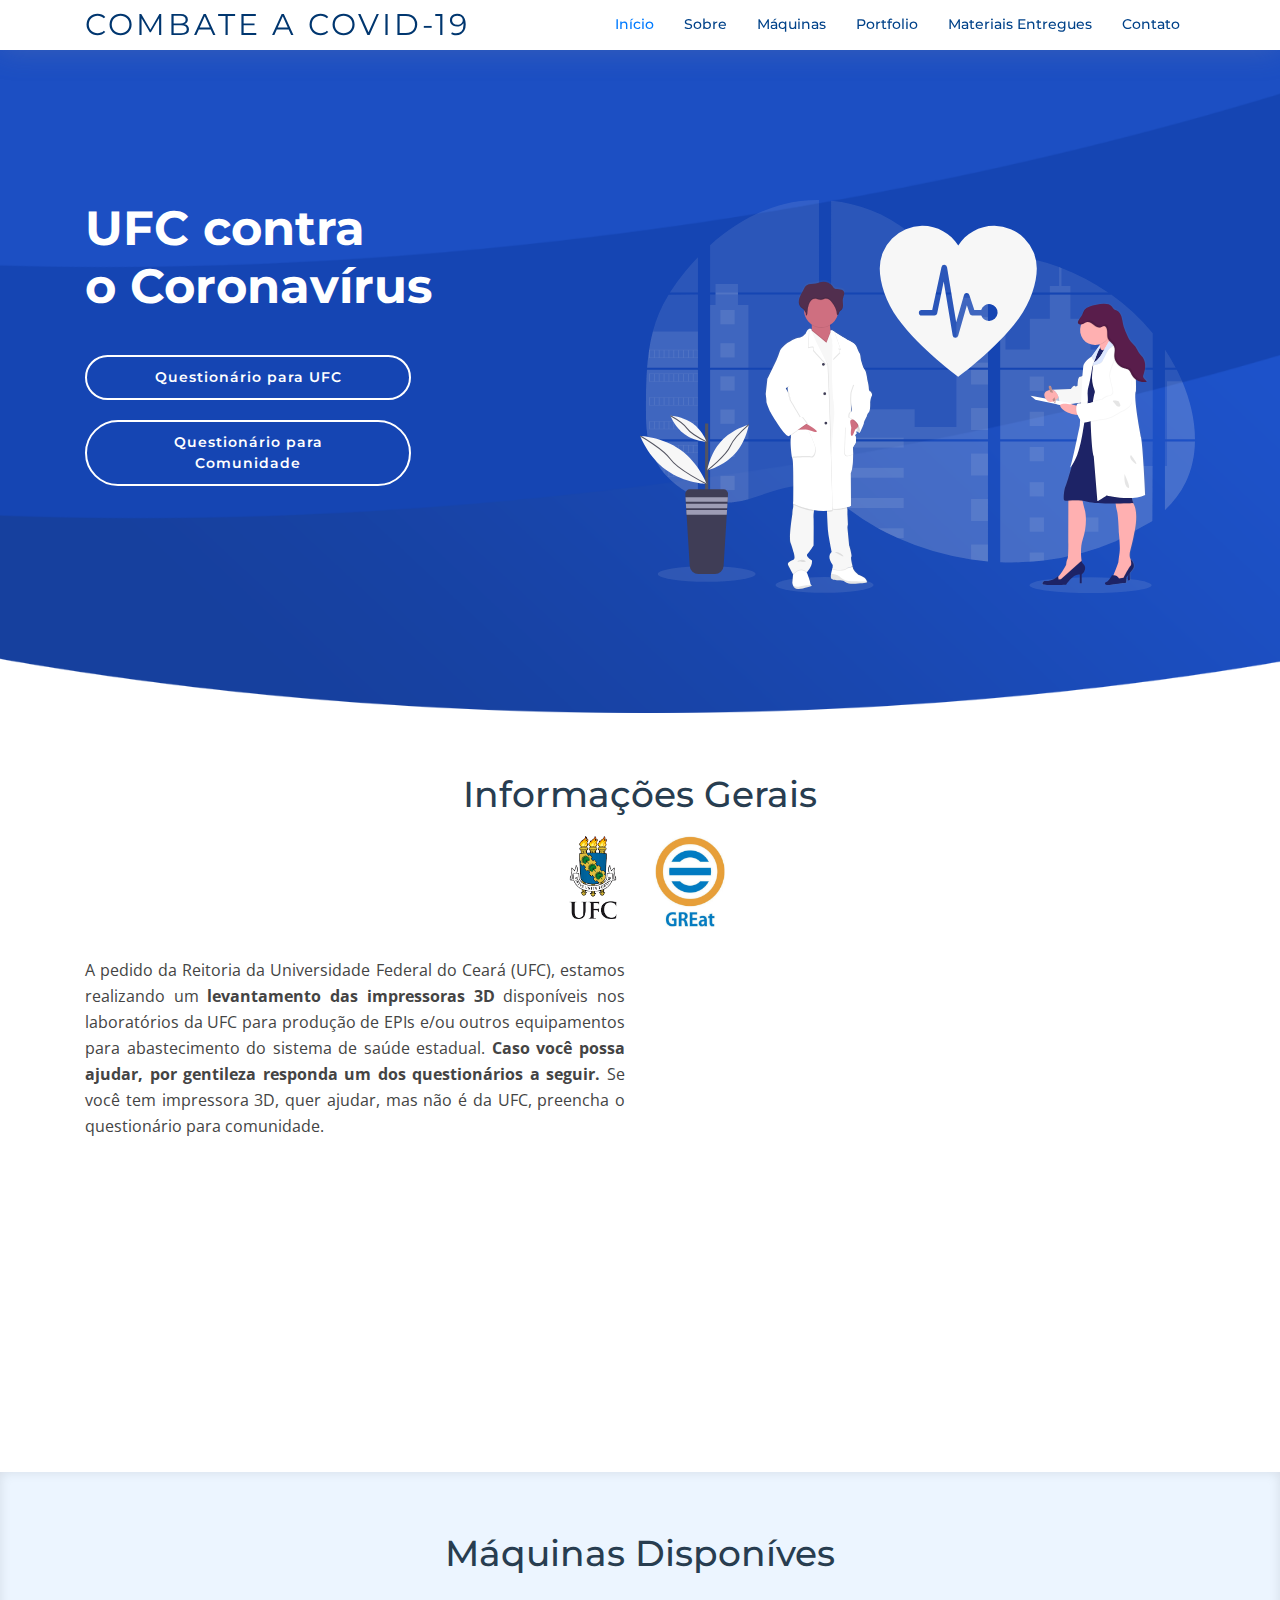
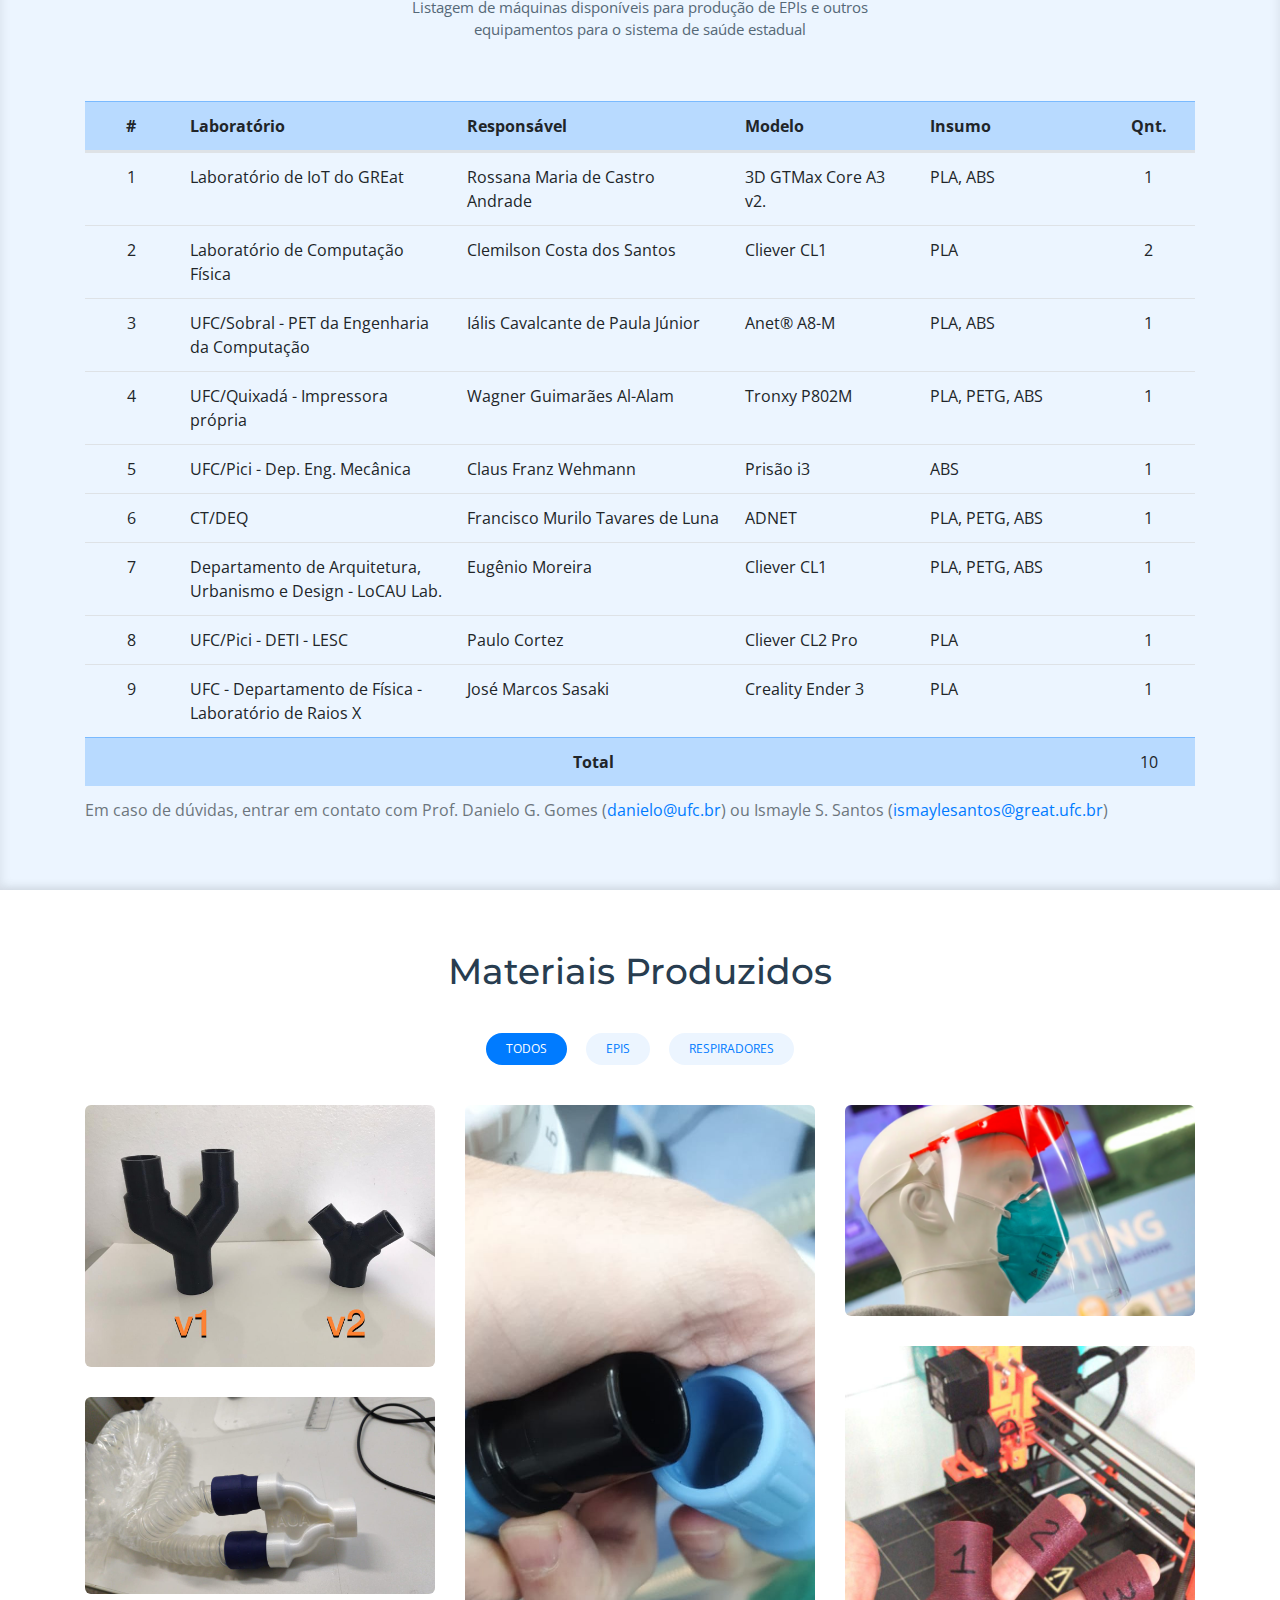
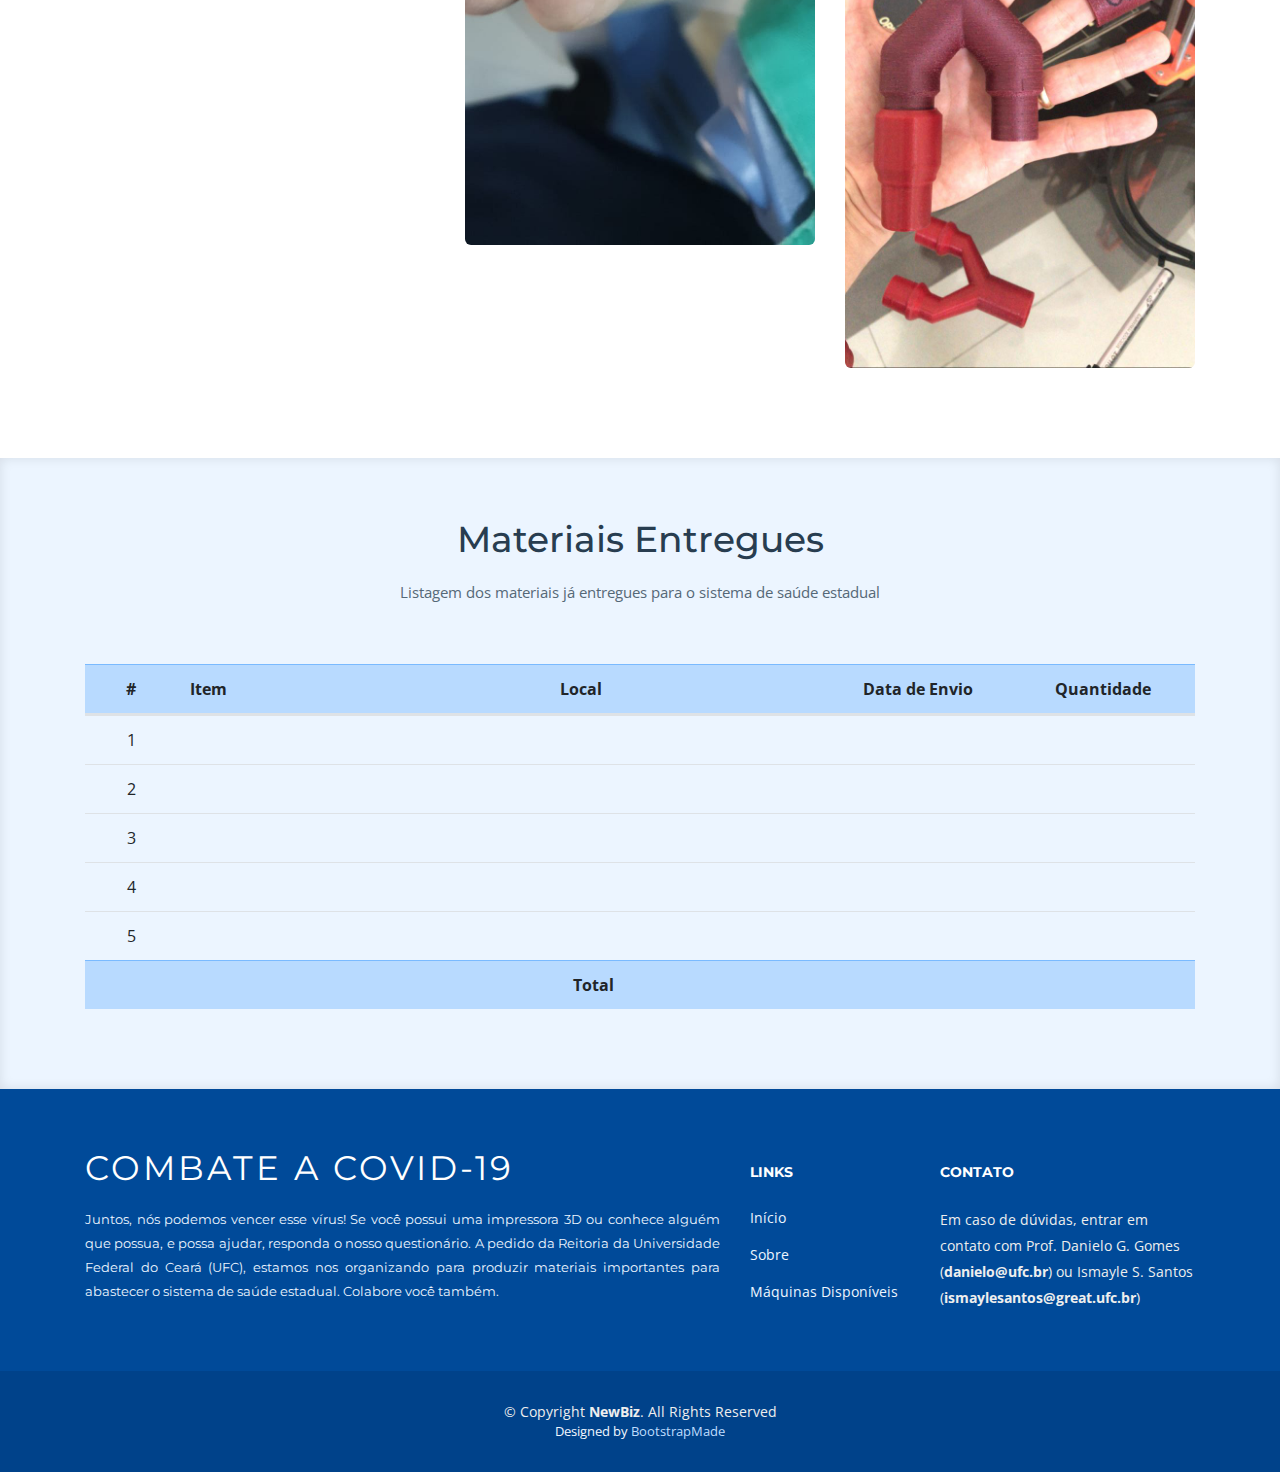
==== commit 047915fb: "Test version" ====
--- a/test/index.html
+++ b/test/index.html
@@ -60,6 +60,7 @@
           <li><a href="#about">Sobre</a></li>
           <li><a href="#services">Máquinas</a></li>
           <li><a href="#portfolio">Portfolio</a></li>
+          <li><a href="#entregues">Materiais Entregues</a></li>
           <li><a href="#footer">Contato</a></li>
         </ul>
       </nav><!-- .main-nav -->
@@ -122,7 +123,7 @@
 
             <div class="icon-box wow fadeInUp" data-wow-delay="0.2s">
               <div class="icon"><i class="fa fa-list-alt"></i></div>
-              <h4 class="title"><a href="https://forms.gle/Za1rjGo6MYArBZc66" target="_blank">Questionário para Comunidade</a></h4>
+              <h4 class="title text-left"><a href="https://forms.gle/Za1rjGo6MYArBZc66" target="_blank">Questionário para Comunidade</a></h4>
               <p class="description">Se você não é da UFC, mas pode e deseja ajudar, responda esse questionário.</p>
             </div>
           </div>
@@ -278,11 +279,11 @@
             <div class="portfolio-wrap">
               <img src="assets/img/portfolio/great/portfolio1.jpeg" class="img-fluid" alt="">
               <div class="portfolio-info">
-                <h4><a href="#">App 1</a></h4>
-                <p>App</p>
+                <h4><a href="#">Equipamento 1</a></h4>
+                <p>Quantidade Produzida: </p>
                 <div>
-                  <a href="assets/img/portfolio/great/portfolio1.jpeg" data-gall="portfolioGallery" title="App 1" class="venobox link-preview"><i class="ion ion-eye"></i></a>
-                  <a href="#" class="link-details" title="More Details"><i class="ion ion-android-open"></i></a>
+                  <a href="assets/img/portfolio/great/portfolio1.jpeg" data-gall="portfolioGallery" title="Equipamento 1" class="venobox link-preview"><i class="ion ion-eye"></i></a>
+                  <a href="#" class="link-details" title="Mais Detalhes"><i class="ion ion-android-open"></i></a>
                 </div>
               </div>
             </div>
@@ -292,11 +293,11 @@
             <div class="portfolio-wrap">
               <img src="assets/img/portfolio/great/portfolio2.jpeg" class="img-fluid" alt="">
               <div class="portfolio-info">
-                <h4><a href="#">App 1</a></h4>
-                <p>App</p>
+                <h4><a href="#">Equipamento 2</a></h4>
+                <p>Quantidade Produzida: </p>
                 <div>
-                  <a href="assets/img/portfolio/great/portfolio2.jpeg" data-gall="portfolioGallery" title="App 1" class="venobox link-preview"><i class="ion ion-eye"></i></a>
-                  <a href="#" class="link-details" title="More Details"><i class="ion ion-android-open"></i></a>
+                  <a href="assets/img/portfolio/great/portfolio2.jpeg" data-gall="portfolioGallery" title="Equipamento 2" class="venobox link-preview"><i class="ion ion-eye"></i></a>
+                  <a href="#" class="link-details" title="Mais Detalhes"><i class="ion ion-android-open"></i></a>
                 </div>
               </div>
             </div>
@@ -306,11 +307,11 @@
             <div class="portfolio-wrap">
               <img src="assets/img/portfolio/great/portfolio3.png" class="img-fluid" alt="">
               <div class="portfolio-info">
-                <h4><a href="#">App 1</a></h4>
-                <p>App</p>
+                <h4><a href="#">Equipamento 3</a></h4>
+                <p>Quantidade Produzida: </p>
                 <div>
-                  <a href="assets/img/portfolio/great/portfolio3.png" data-gall="portfolioGallery" title="App 1" class="venobox link-preview"><i class="ion ion-eye"></i></a>
-                  <a href="#" class="link-details" title="More Details"><i class="ion ion-android-open"></i></a>
+                  <a href="assets/img/portfolio/great/portfolio3.png" data-gall="portfolioGallery" title="Equipamento 3" class="venobox link-preview"><i class="ion ion-eye"></i></a>
+                  <a href="#" class="link-details" title="Mais Detalhes"><i class="ion ion-android-open"></i></a>
                 </div>
               </div>
             </div>
@@ -320,11 +321,11 @@
             <div class="portfolio-wrap">
               <img src="assets/img/portfolio/great/portfolio4.jpeg" class="img-fluid" alt="">
               <div class="portfolio-info">
-                <h4><a href="#">App 1</a></h4>
-                <p>App</p>
+                <h4><a href="#">Equipamento 4</a></h4>
+                <p>Quantidade Produzida: </p>
                 <div>
-                  <a href="assets/img/portfolio/great/portfolio4.jpeg" data-gall="portfolioGallery" title="App 1" class="venobox link-preview"><i class="ion ion-eye"></i></a>
-                  <a href="#" class="link-details" title="More Details"><i class="ion ion-android-open"></i></a>
+                  <a href="assets/img/portfolio/great/portfolio4.jpeg" data-gall="portfolioGallery" title="Equipamento 4" class="venobox link-preview"><i class="ion ion-eye"></i></a>
+                  <a href="#" class="link-details" title="Mais Detalhes"><i class="ion ion-android-open"></i></a>
                 </div>
               </div>
             </div>
@@ -334,17 +335,89 @@
             <div class="portfolio-wrap">
               <img src="assets/img/portfolio/great/portfolio5.jpeg" class="img-fluid" alt="">
               <div class="portfolio-info">
-                <h4><a href="#">App 1</a></h4>
-                <p>App</p>
+                <h4><a href="#">Equipamento 5</a></h4>
+                <p>Quantidade Produzida: </p>
                 <div>
-                  <a href="assets/img/portfolio/great/portfolio5.jpeg" data-gall="portfolioGallery" title="App 1" class="venobox link-preview"><i class="ion ion-eye"></i></a>
-                  <a href="#" class="link-details" title="More Details"><i class="ion ion-android-open"></i></a>
+                  <a href="assets/img/portfolio/great/portfolio5.jpeg" data-gall="portfolioGallery" title="Equipamento 5" class="venobox link-preview"><i class="ion ion-eye"></i></a>
+                  <a href="#" class="link-details" title="Mais Detalhes"><i class="ion ion-android-open"></i></a>
                 </div>
               </div>
             </div>
           </div>
       </div>
     </section><!-- End Portfolio Section -->
+
+    <!-- ======= Materiais Entregues Section ======= -->
+    <section id="entregues" class="section-bg">
+      <div class="container">
+
+        <header class="section-header">
+          <h3>Materiais Entregues</h3>
+          <p>Listagem dos materiais já entregues para o sistema de saúde estadual</p>
+        </header>
+
+        <div class="row">
+          <div class="col col-lg-12">
+            <div class="table-responsive">
+              <table class="table table-hover">
+                <caption>
+                </caption>
+                <thead>
+                  <tr class="d-flex table-primary">
+                    <th class="col-1 text-center" scope="col">#</th>
+                    <th class="col-4 text-left">Item</th>
+                    <th class="col-3 text-left">Local</th>
+                    <th class="col-2 text-center">Data de Envio</th>
+                    <th class="col-2 text-center">Quantidade</th>
+                  </tr>
+                </thead>
+                <tbody>
+                  <tr class="d-flex">
+                    <td class="col-1 text-center" scope="row">1</td>
+                    <td class="col-4 text-left"></td>
+                    <td class="col-3 text-left"></td>
+                    <td class="col-2 text-center"></td>
+                    <td class="col-2 text-center"></td>
+                  </tr>
+                  <tr class="d-flex">
+                    <td class="col-1 text-center" scope="row">2</td>
+                    <td class="col-4 text-left"></td>
+                    <td class="col-3 text-left"></td>
+                    <td class="col-2 text-center"></td>
+                    <td class="col-2 text-center"></td>
+                  </tr>
+                  <tr class="d-flex">
+                    <td class="col-1 text-center" scope="row">3</td>
+                    <td class="col-4 text-left"></td>
+                    <td class="col-3 text-left"></td>
+                    <td class="col-2 text-center"></td>
+                    <td class="col-2 text-center"></td>
+                  </tr>
+                  <tr class="d-flex">
+                    <td class="col-1 text-center" scope="row">4</td>
+                    <td class="col-4 text-left"></td>
+                    <td class="col-3 text-left"></td>
+                    <td class="col-2 text-center"></td>
+                    <td class="col-2 text-center"></td>
+                  </tr>
+                  <tr class="d-flex">
+                    <td class="col-1 text-center" scope="row">5</td>
+                    <td class="col-4 text-left"></td>
+                    <td class="col-3 text-left"></td>
+                    <td class="col-2 text-center"></td>
+                    <td class="col-2 text-center"></td>
+                  </tr>
+                  <tr class="d-flex table-primary">
+                    <th class="col-11 text-center" scope="row">Total</th>
+                    <td class="col-1 text-center"></td>
+                  </tr>
+                </tbody>
+              </table>
+            </div>
+          </div>
+        </div>
+      </div>
+    </section><!-- End Materiais Enviados Section -->
   </main><!-- End #main -->
 
   <!-- ======= Footer ======= -->
--- a/test/assets/css/style.css
+++ b/test/assets/css/style.css
@@ -657,6 +657,60 @@
   margin-bottom: 0;
 }
 
+#entregues {
+  padding: 60px 0 40px 0;
+  box-shadow: inset 0px 0px 12px 0px rgba(0, 0, 0, 0.1);
+}
+
+#entregues .box {
+  padding: 30px;
+  position: relative;
+  overflow: hidden;
+  border-radius: 10px;
+  margin: 0 10px 40px 10px;
+  background: #fff;
+  box-shadow: 0 10px 29px 0 rgba(68, 88, 144, 0.1);
+  transition: all 0.3s ease-in-out;
+}
+
+#entregues .box:hover {
+  transform: translateY(-5px);
+}
+
+#entregues .icon {
+  position: absolute;
+  left: -10px;
+  top: calc(50% - 32px);
+}
+
+#entregues .icon i {
+  font-size: 64px;
+  line-height: 1;
+  transition: 0.5s;
+}
+
+#entregues .title {
+  margin-left: 40px;
+  font-weight: 700;
+  margin-bottom: 15px;
+  font-size: 18px;
+}
+
+#entregues .title a {
+  color: #111;
+}
+
+#entregues .box:hover .title a {
+  color: #007bff;
+}
+
+#entregues .description {
+  font-size: 14px;
+  margin-left: 40px;
+  line-height: 24px;
+  margin-bottom: 0;
+}
+
 #why-us {
   padding: 60px 0;
   background: #004a99;
@@ -830,7 +884,6 @@
   color: #e2effe;
   font-weight: 500;
   font-size: 14px;
-  text-transform: uppercase;
 }
 
 #portfolio .portfolio-item .portfolio-wrap .portfolio-info .link-preview, #portfolio .portfolio-item .portfolio-wrap .portfolio-info .link-details {
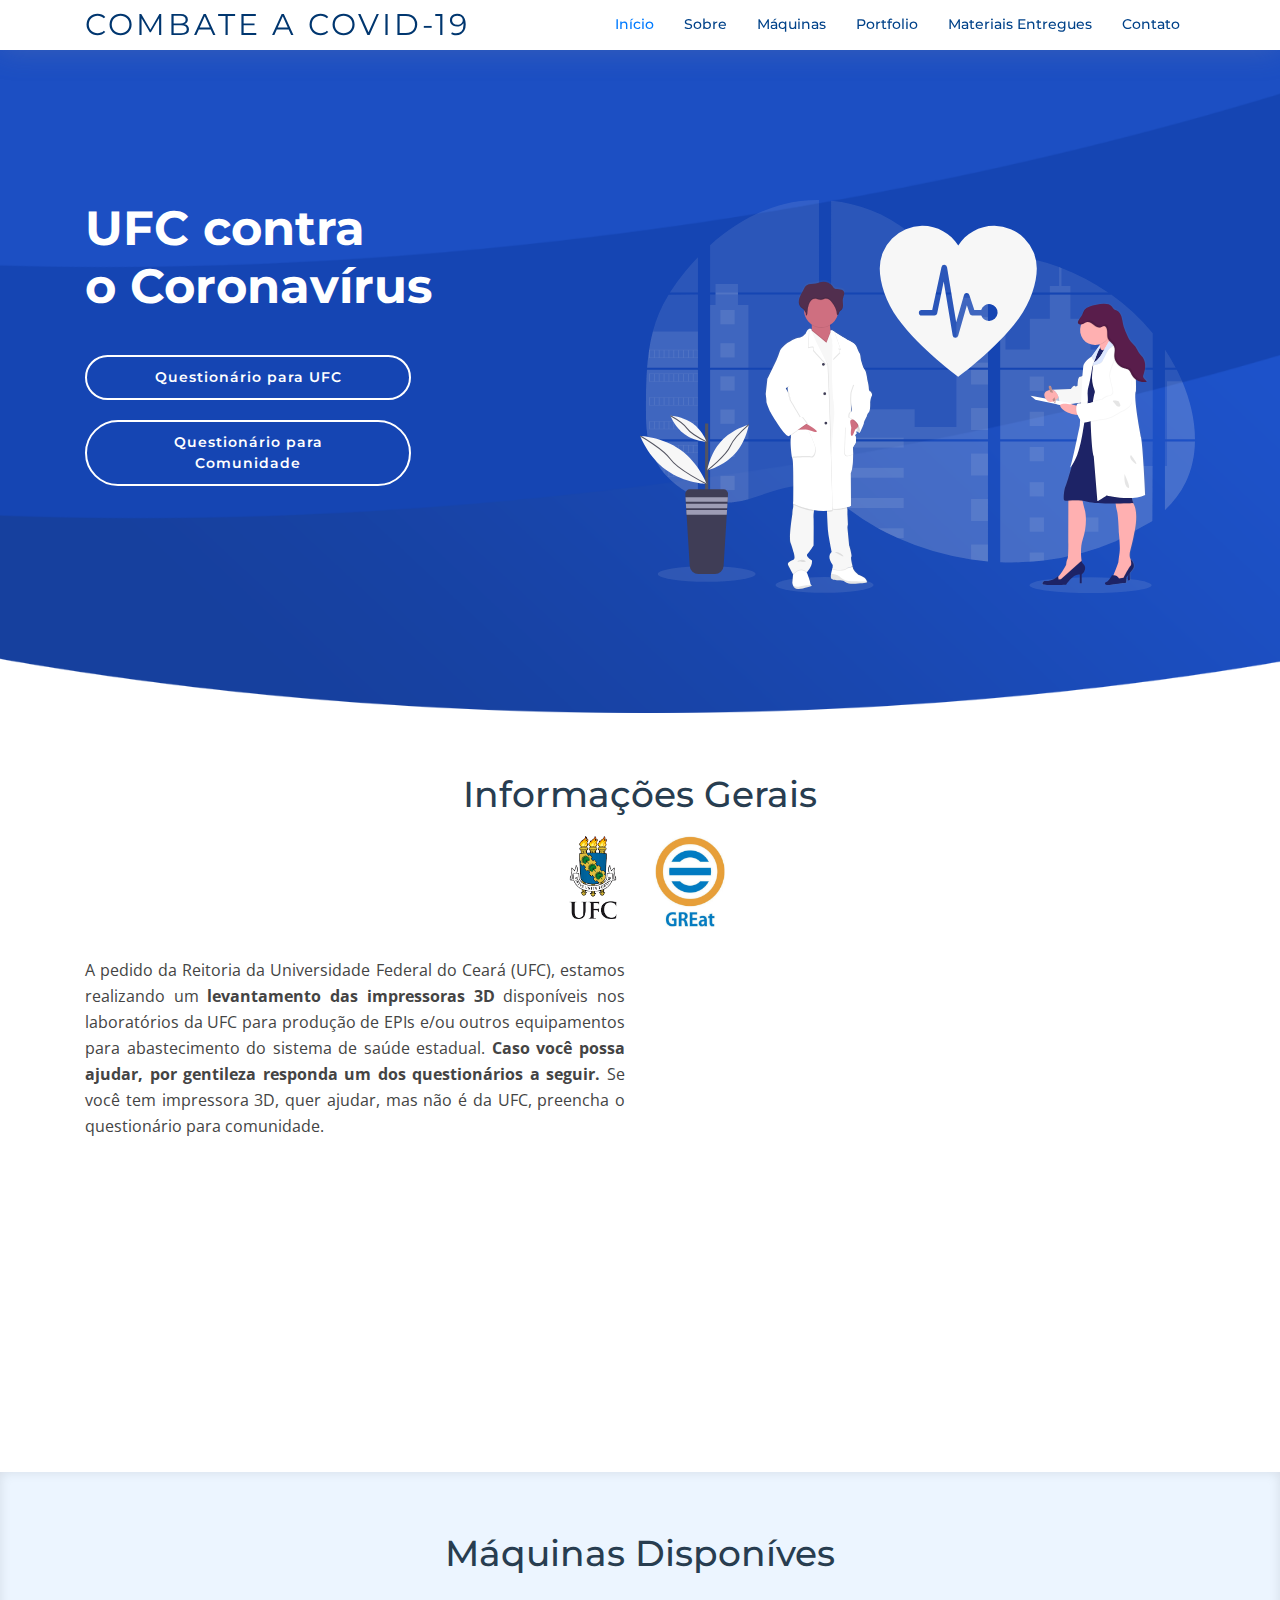
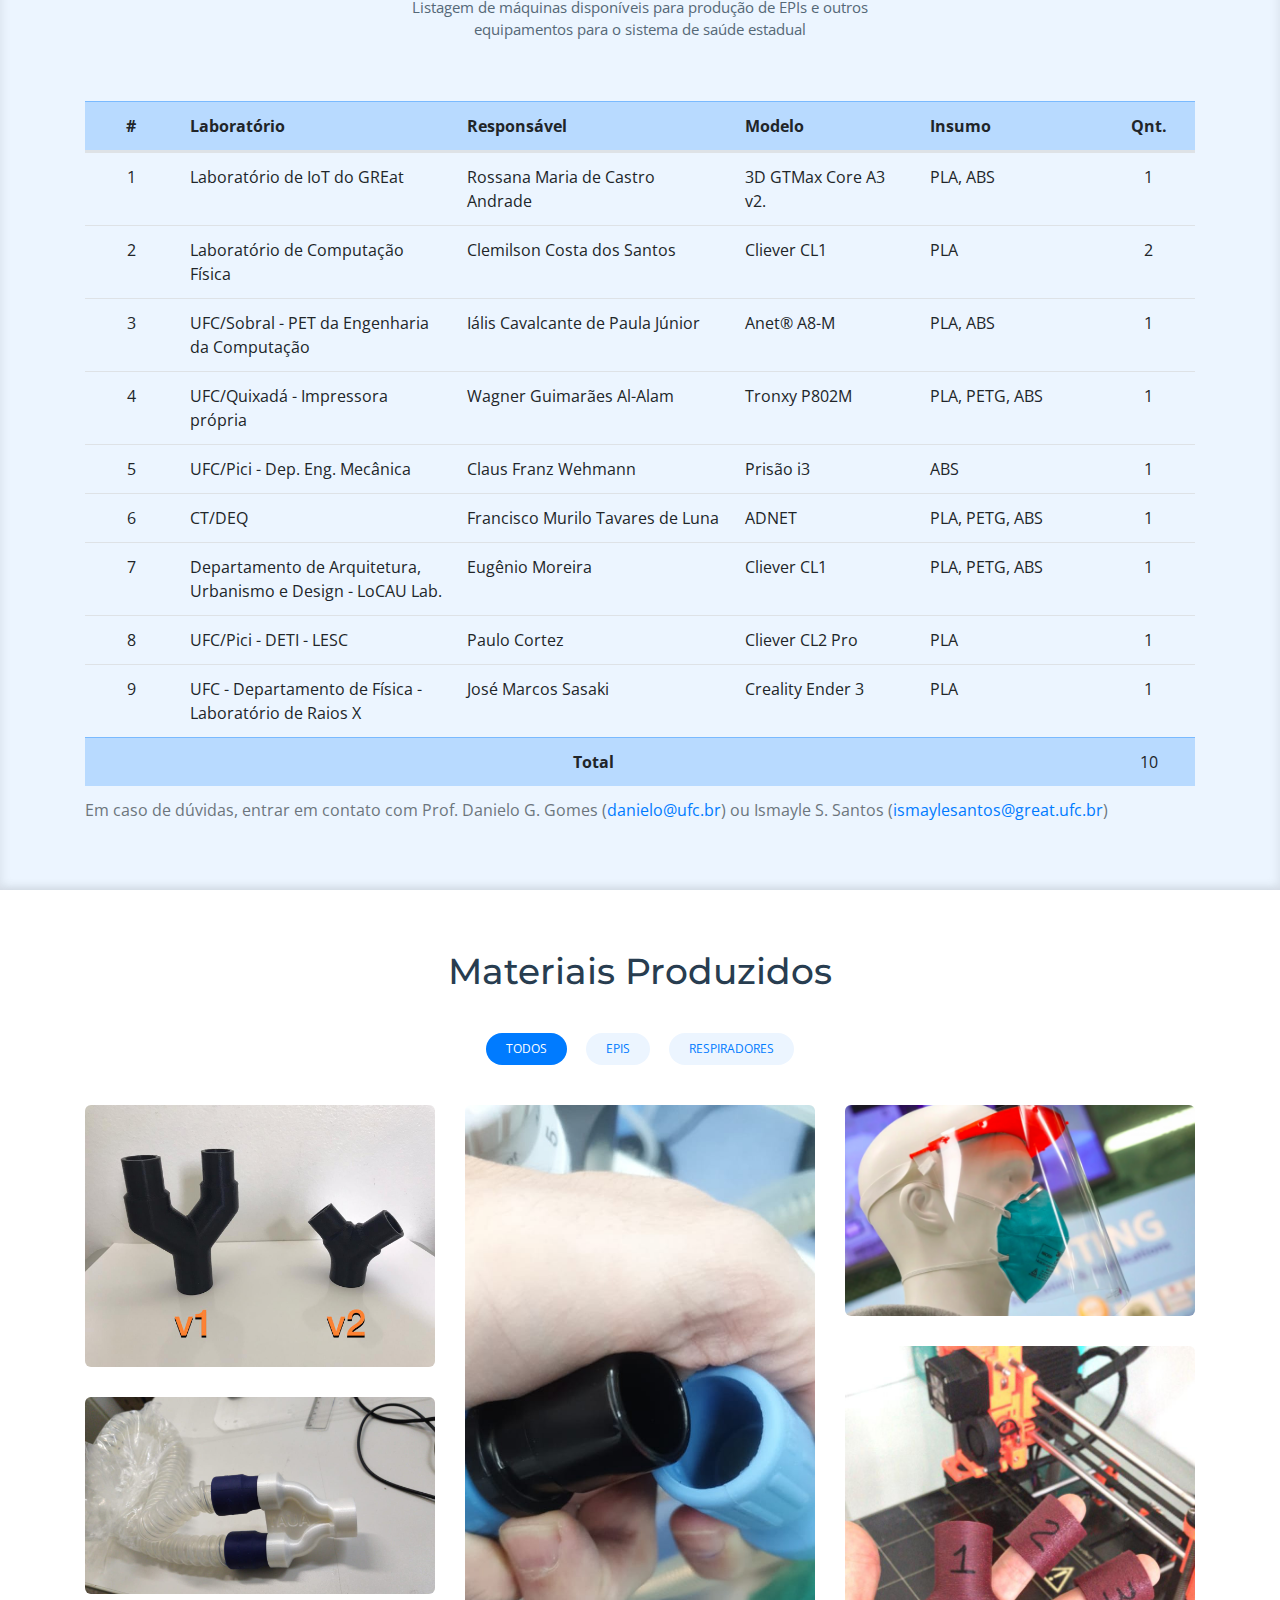
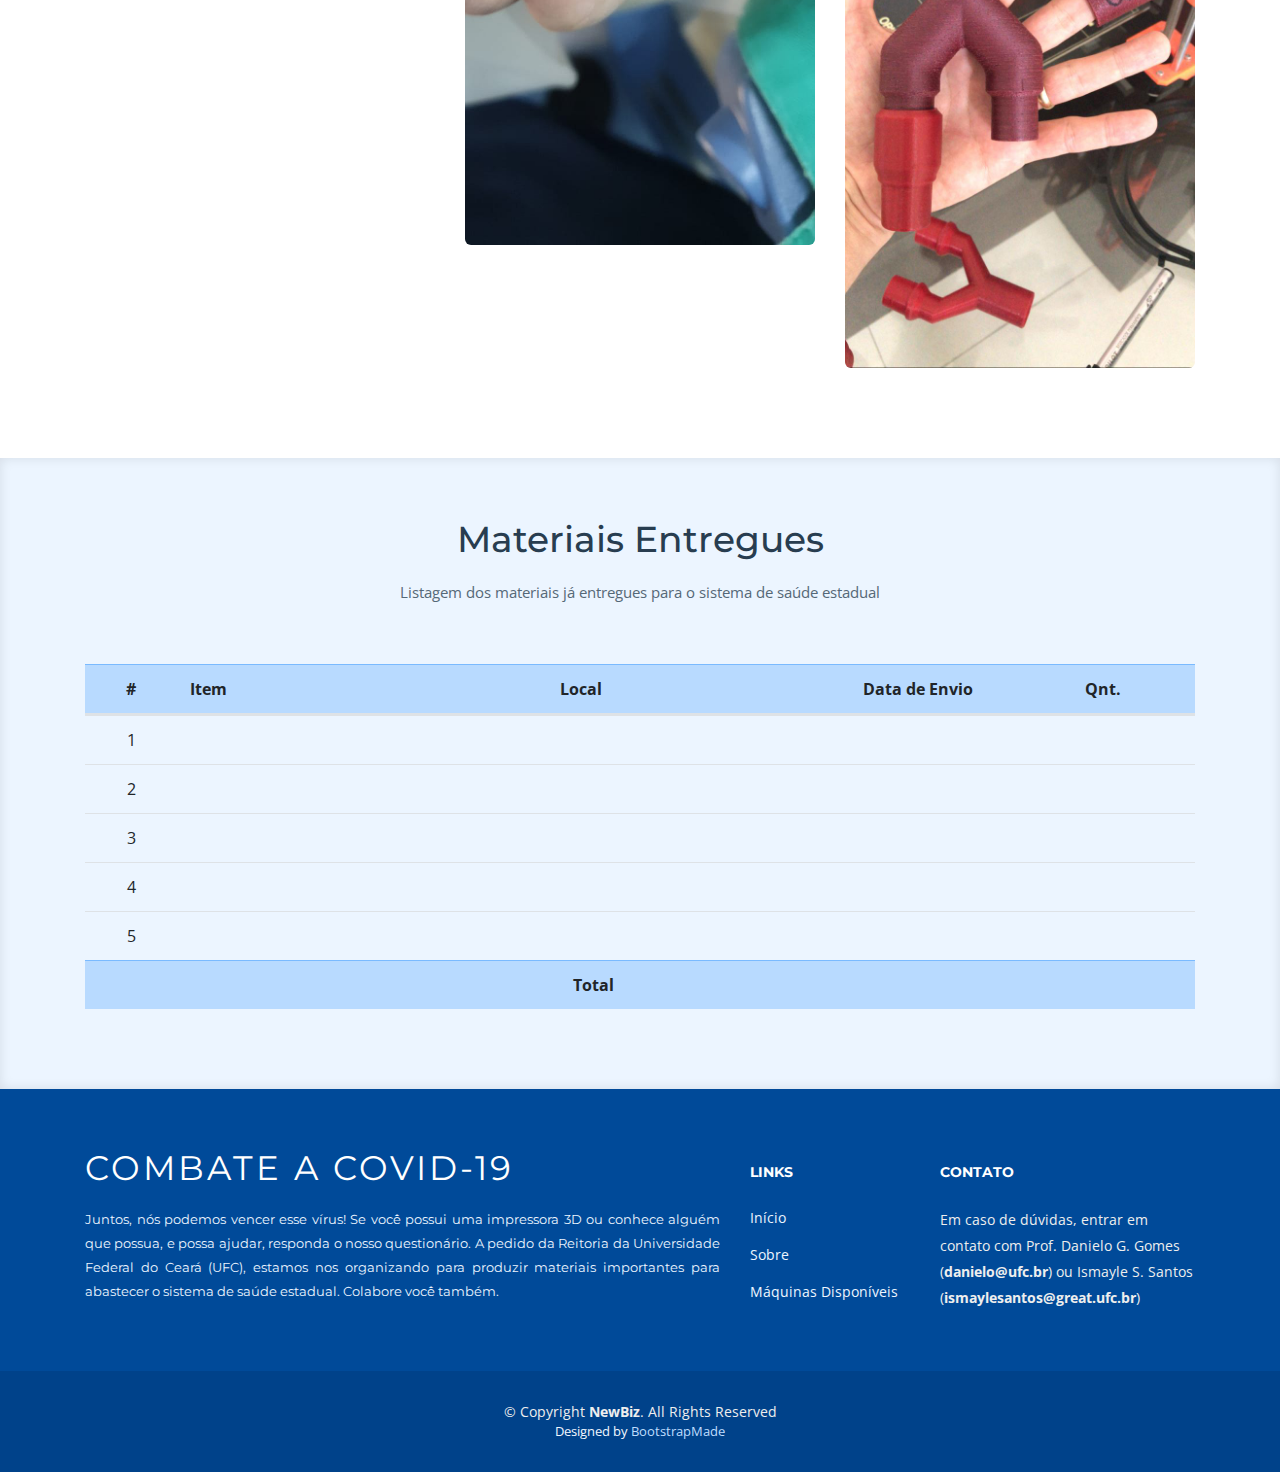
==== commit 5a8b2002: "Test version" ====
--- a/test/index.html
+++ b/test/index.html
@@ -368,7 +368,7 @@
                     <th class="col-4 text-left">Item</th>
                     <th class="col-3 text-left">Local</th>
                     <th class="col-2 text-center">Data de Envio</th>
-                    <th class="col-2 text-center">Quantidade</th>
+                    <th class="col-2 text-center">Qnt.</th>
                   </tr>
                 </thead>
                 <tbody>
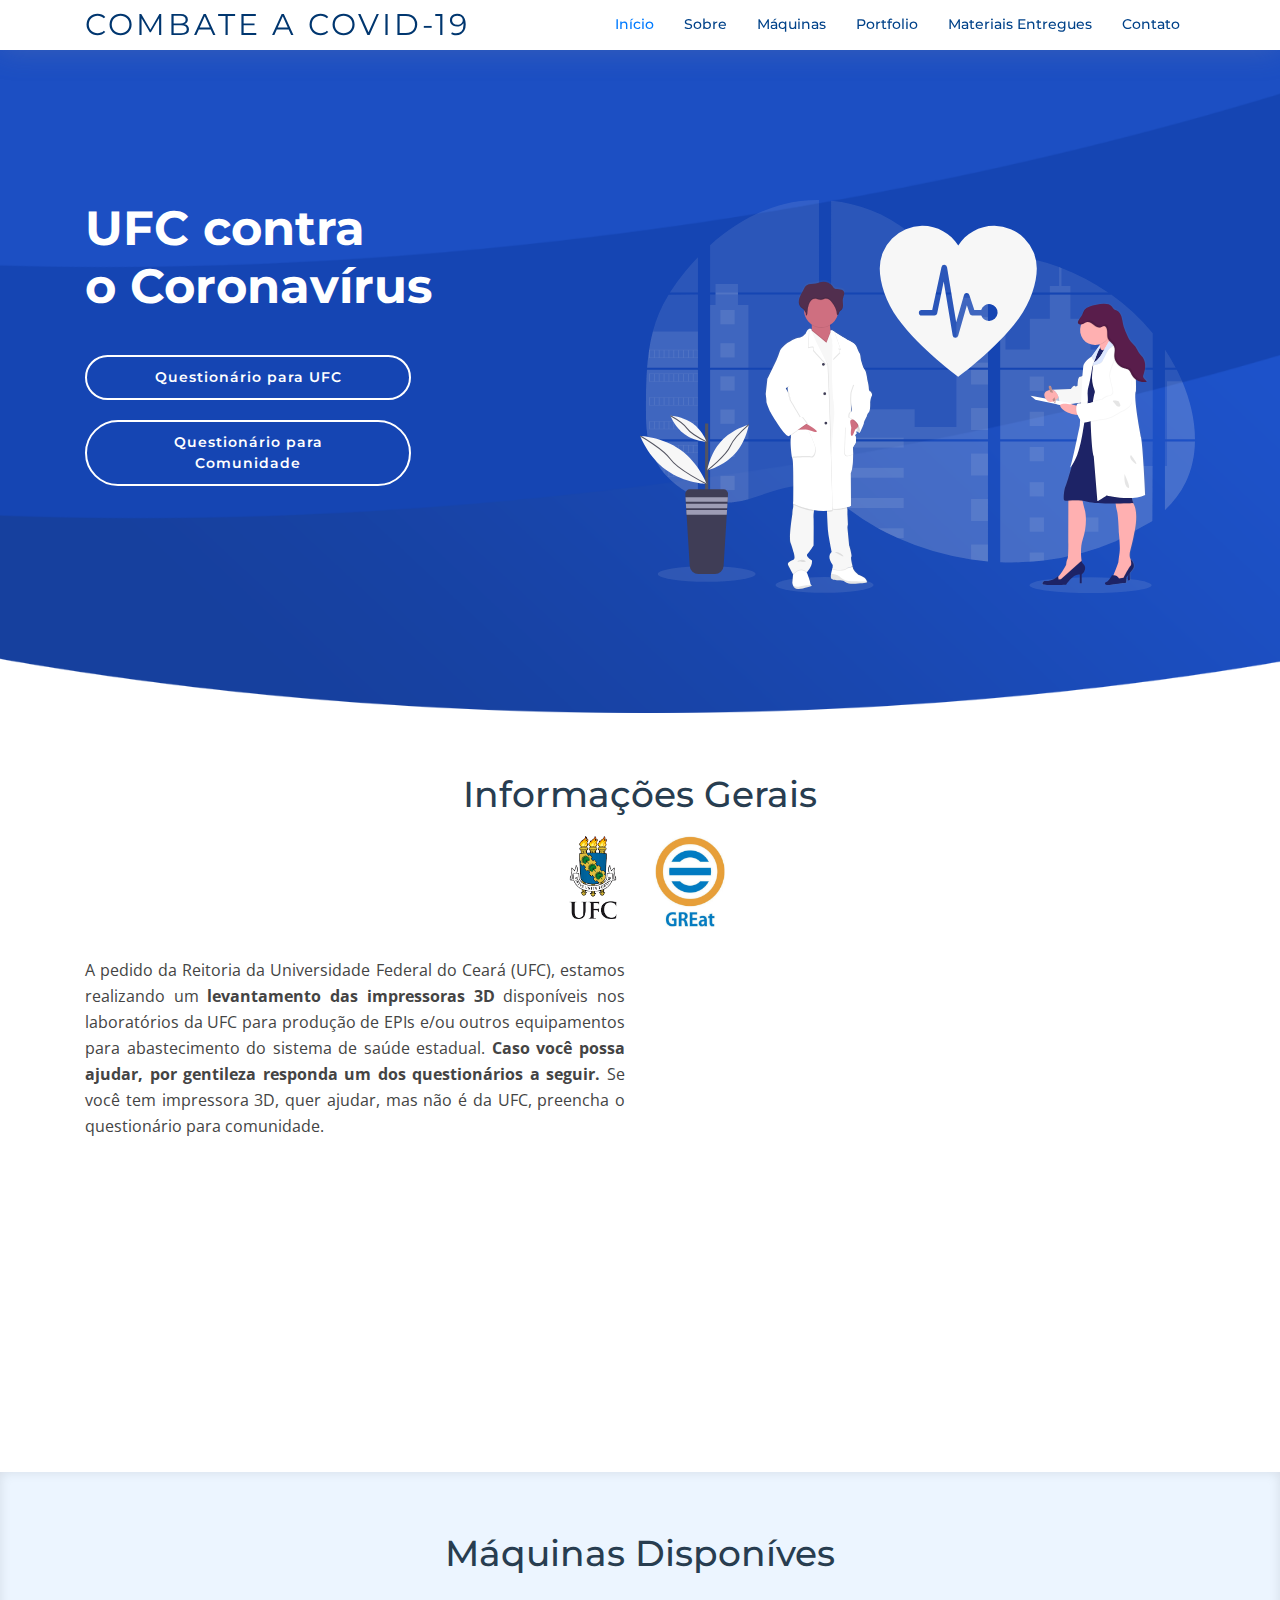
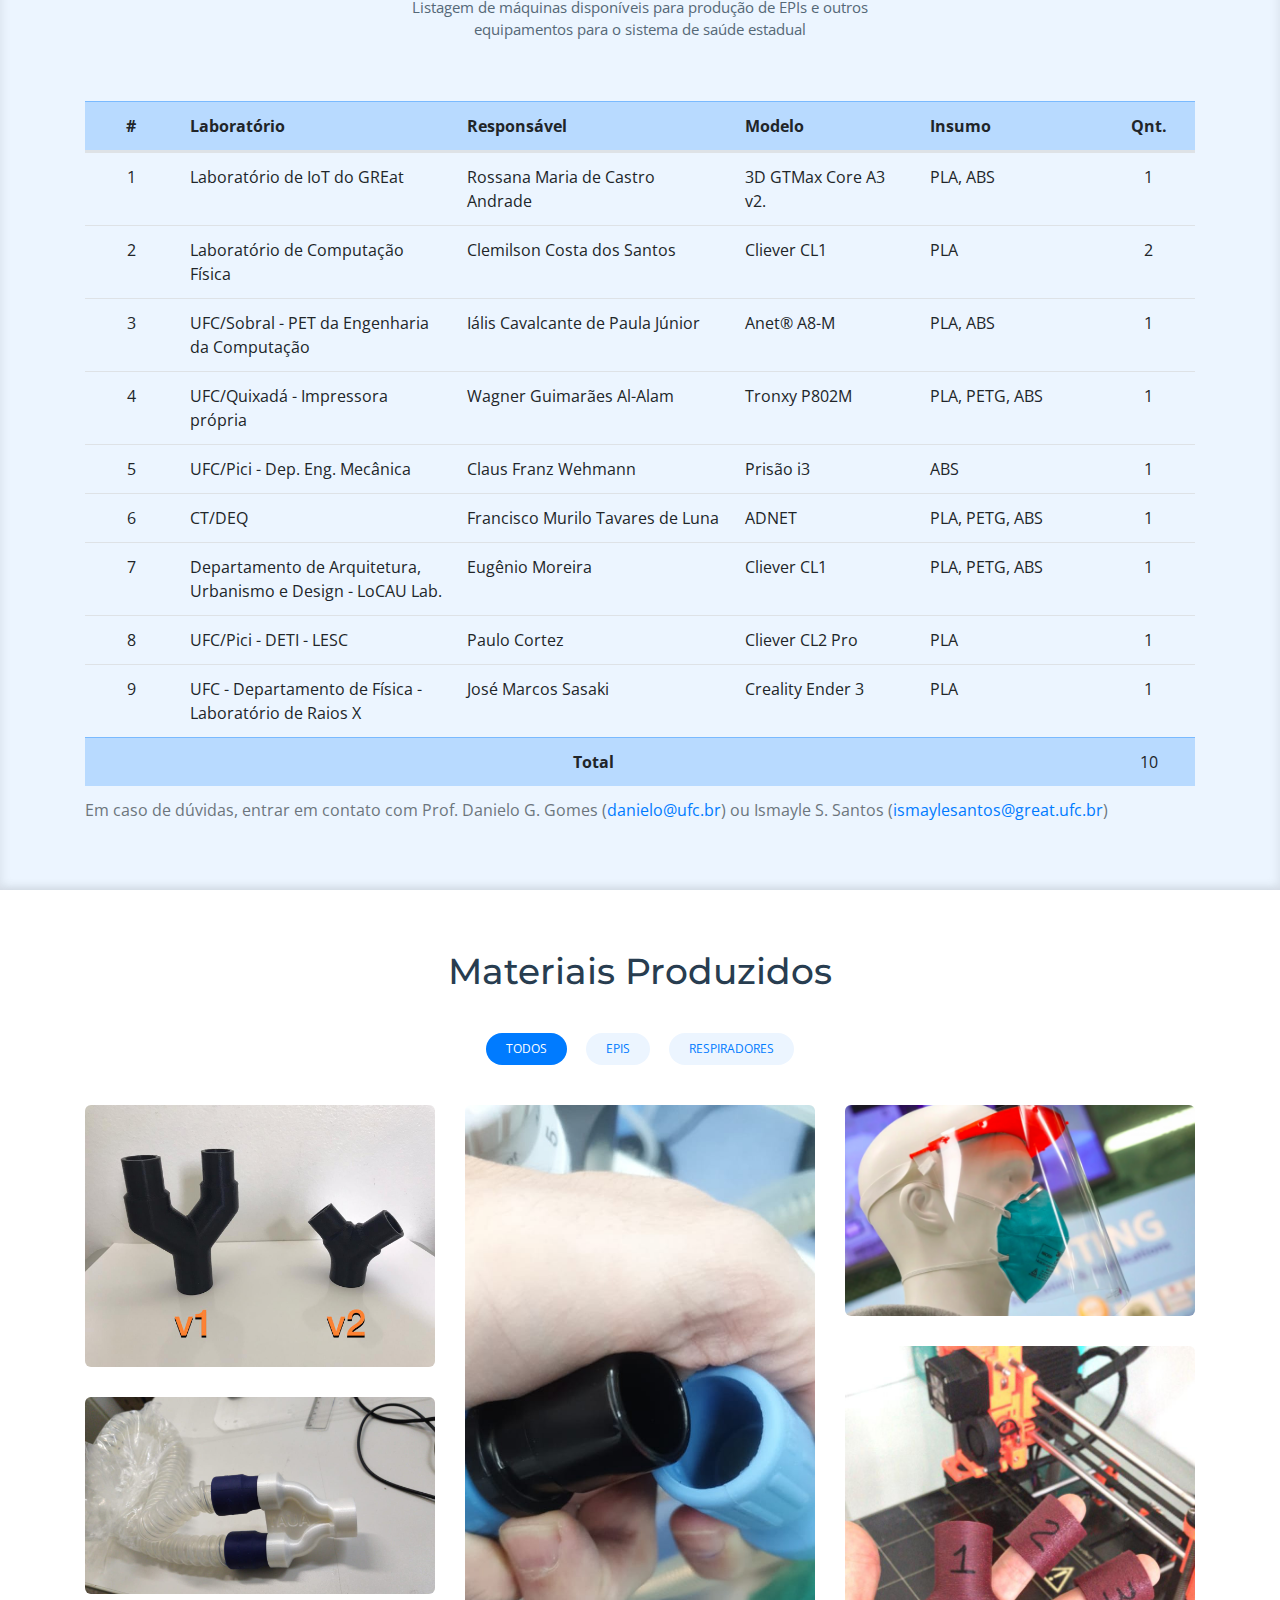
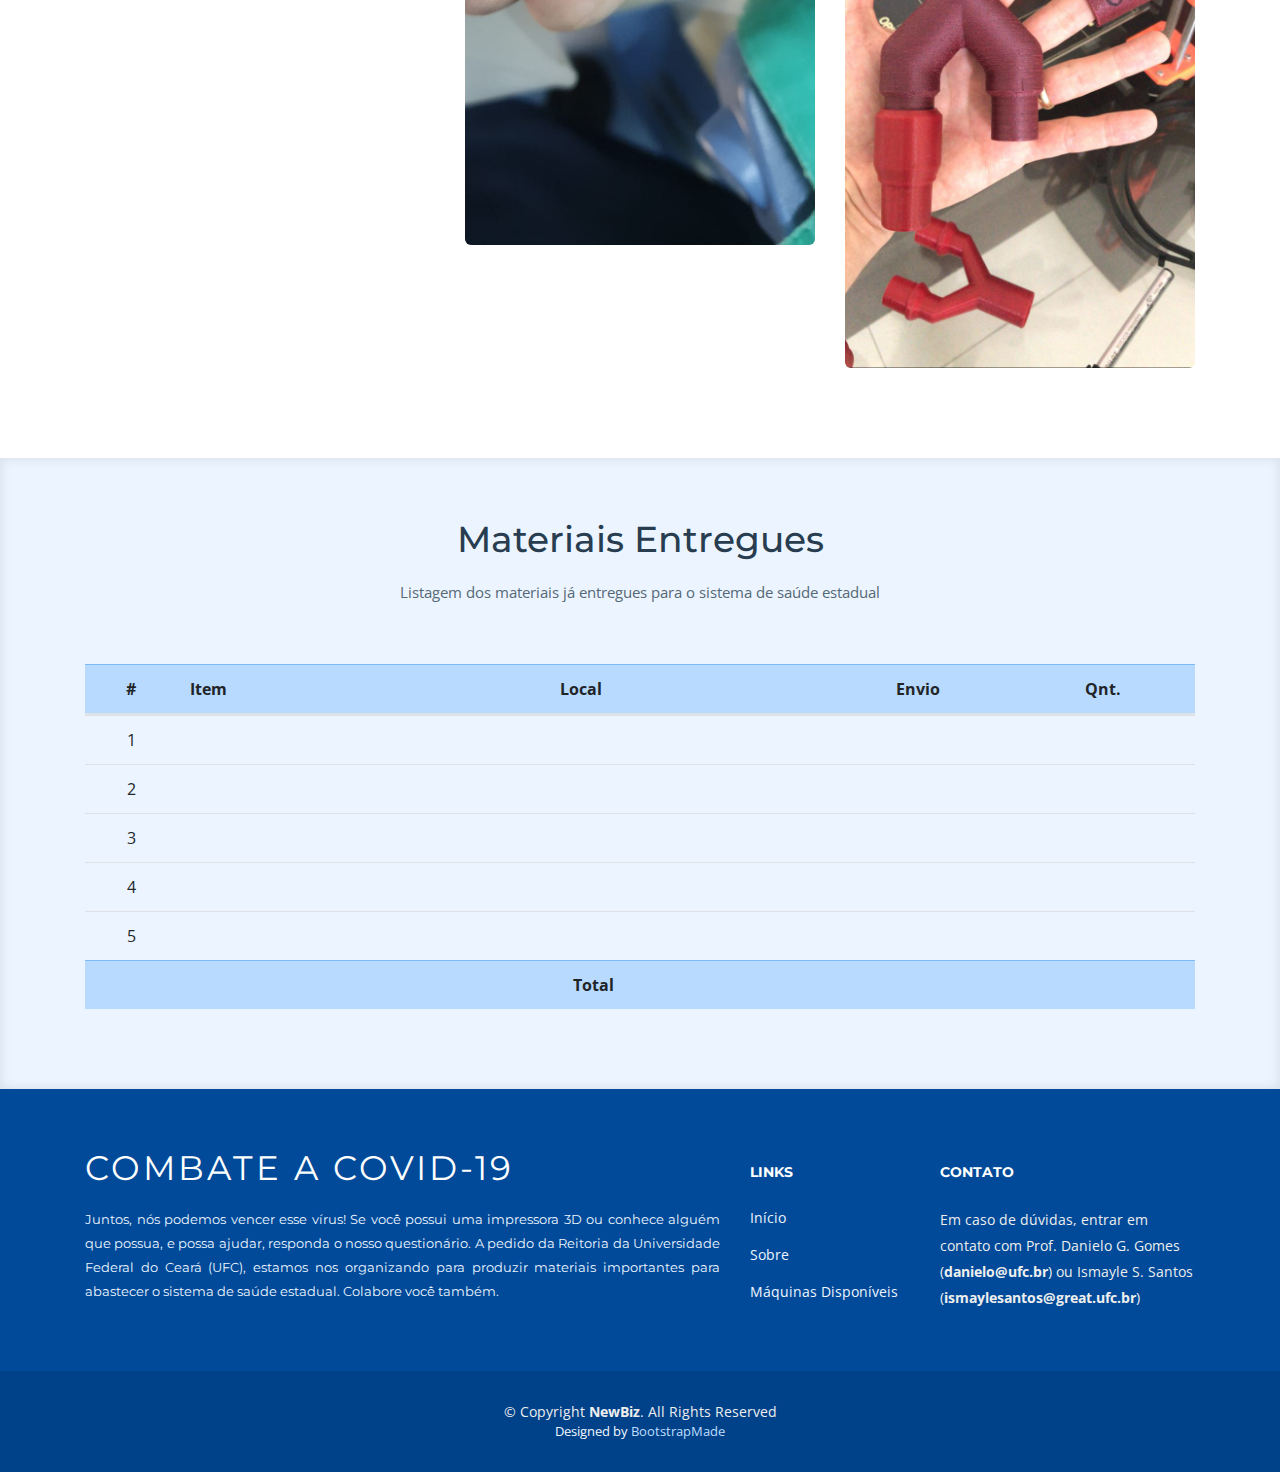
==== commit 7d8bb8e8: "Test version" ====
--- a/test/index.html
+++ b/test/index.html
@@ -367,7 +367,7 @@
                     <th class="col-1 text-center" scope="col">#</th>
                     <th class="col-4 text-left">Item</th>
                     <th class="col-3 text-left">Local</th>
-                    <th class="col-2 text-center">Data de Envio</th>
+                    <th class="col-2 text-center">Envio</th>
                     <th class="col-2 text-center">Qnt.</th>
                   </tr>
                 </thead>
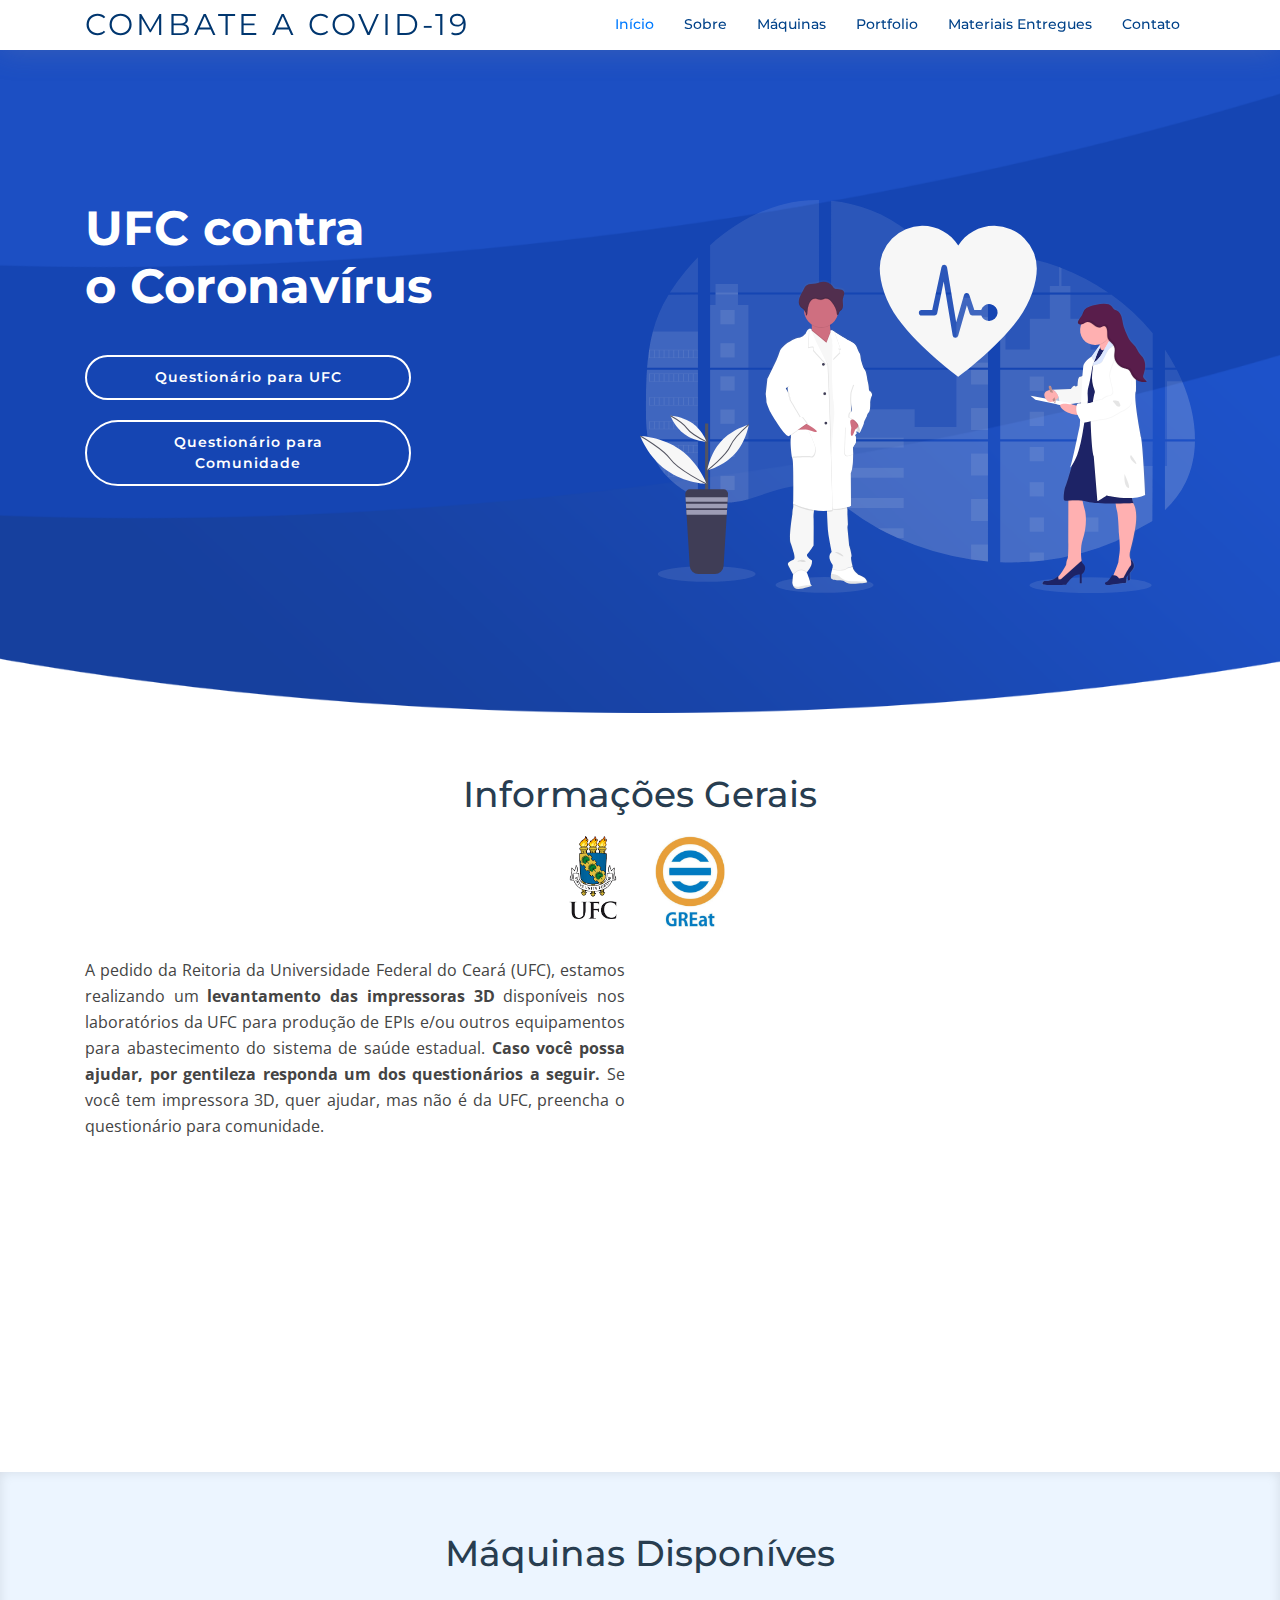
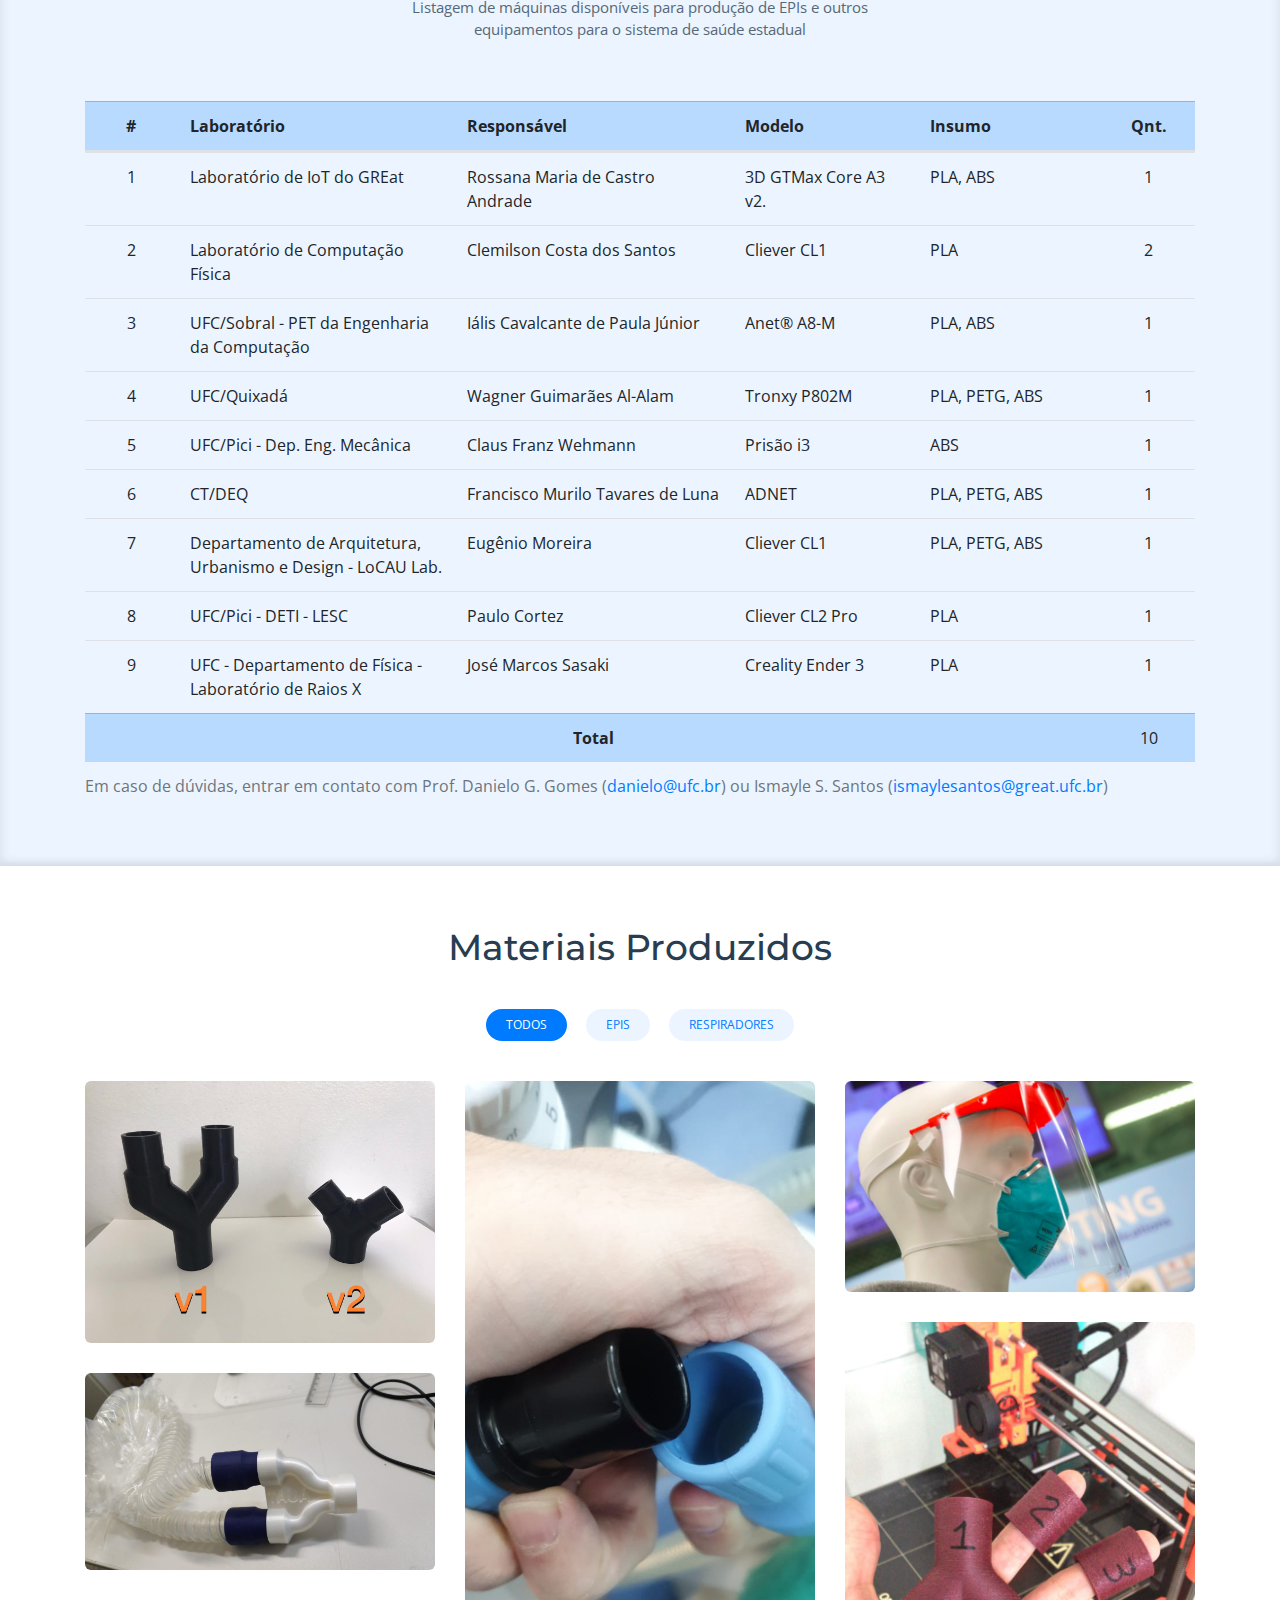
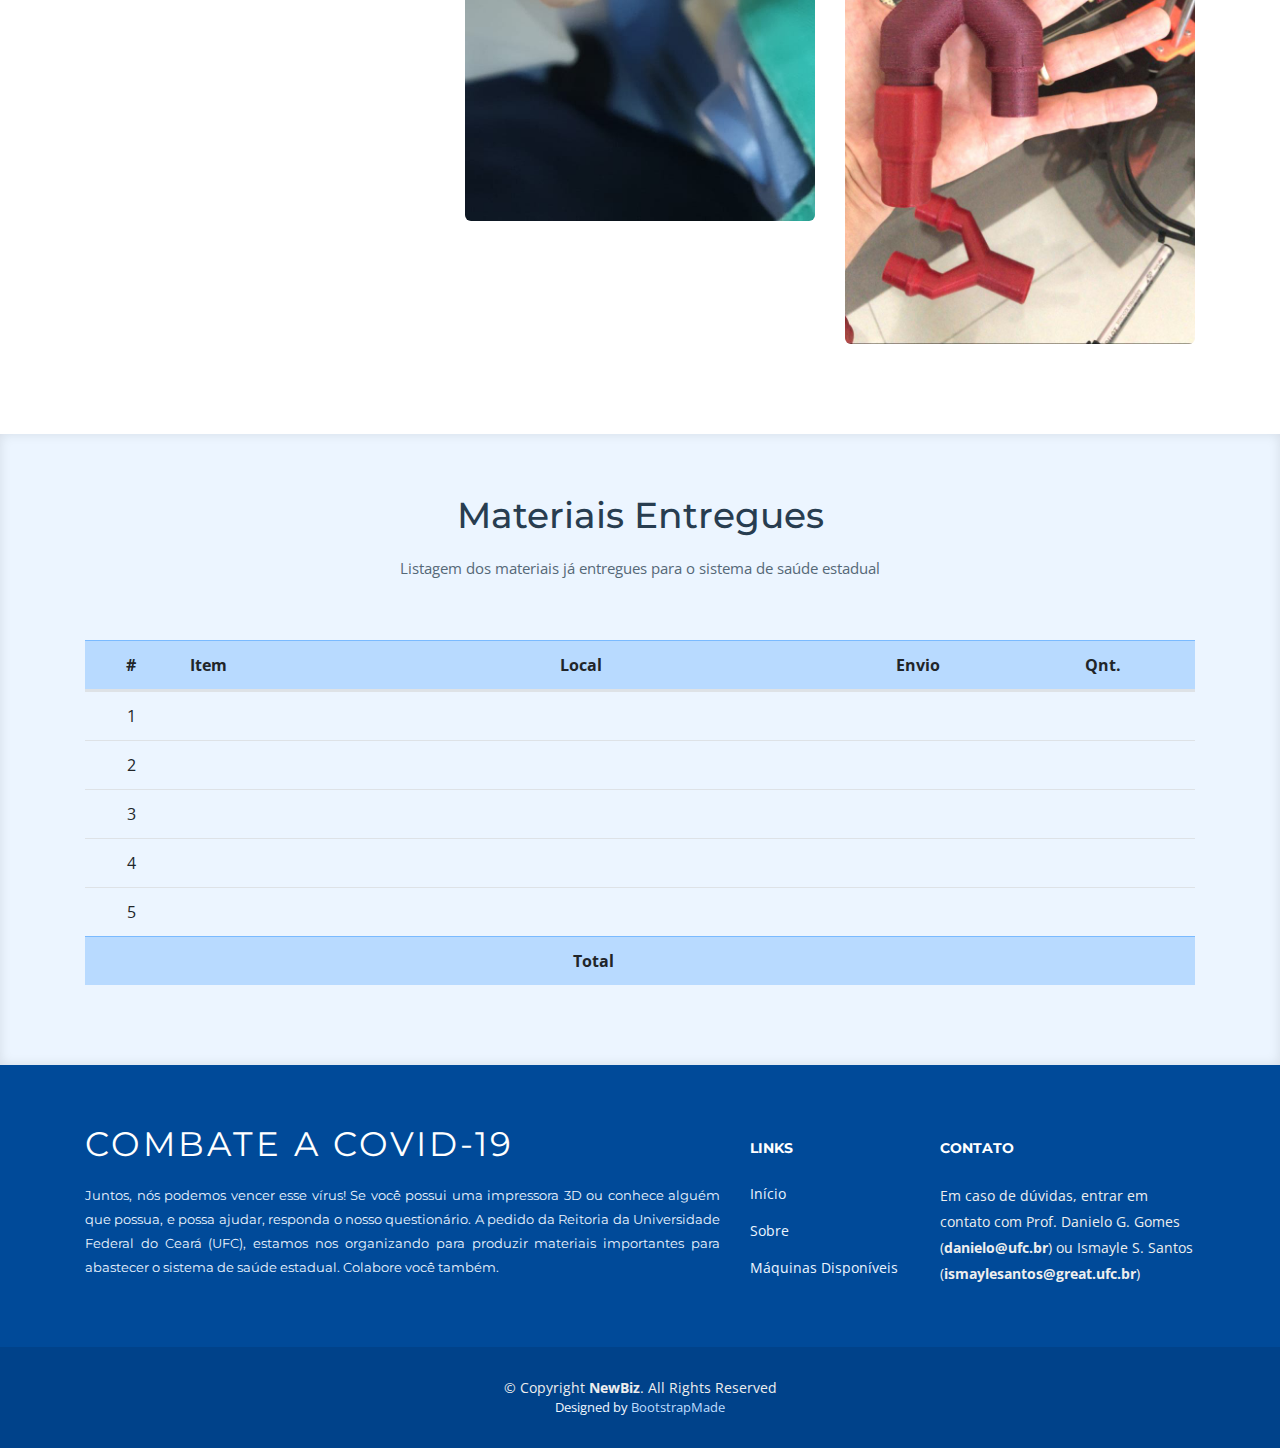
==== commit a539cc2d: "Test version" ====
--- a/test/index.html
+++ b/test/index.html
@@ -192,7 +192,7 @@
                   
                   <tr class="d-flex">
                     <td class="col-1 text-center" scope="row">4</td>
-                    <td class="col-3 text-left">UFC/Quixadá - Impressora própria</td>
+                    <td class="col-3 text-left">UFC/Quixadá</td>
                     <td class="col-3 text-left">Wagner Guimarães Al-Alam</td>
                     <td class="col-2">Tronxy P802M</td>
                     <td class="col-2">PLA, PETG, ABS</td>
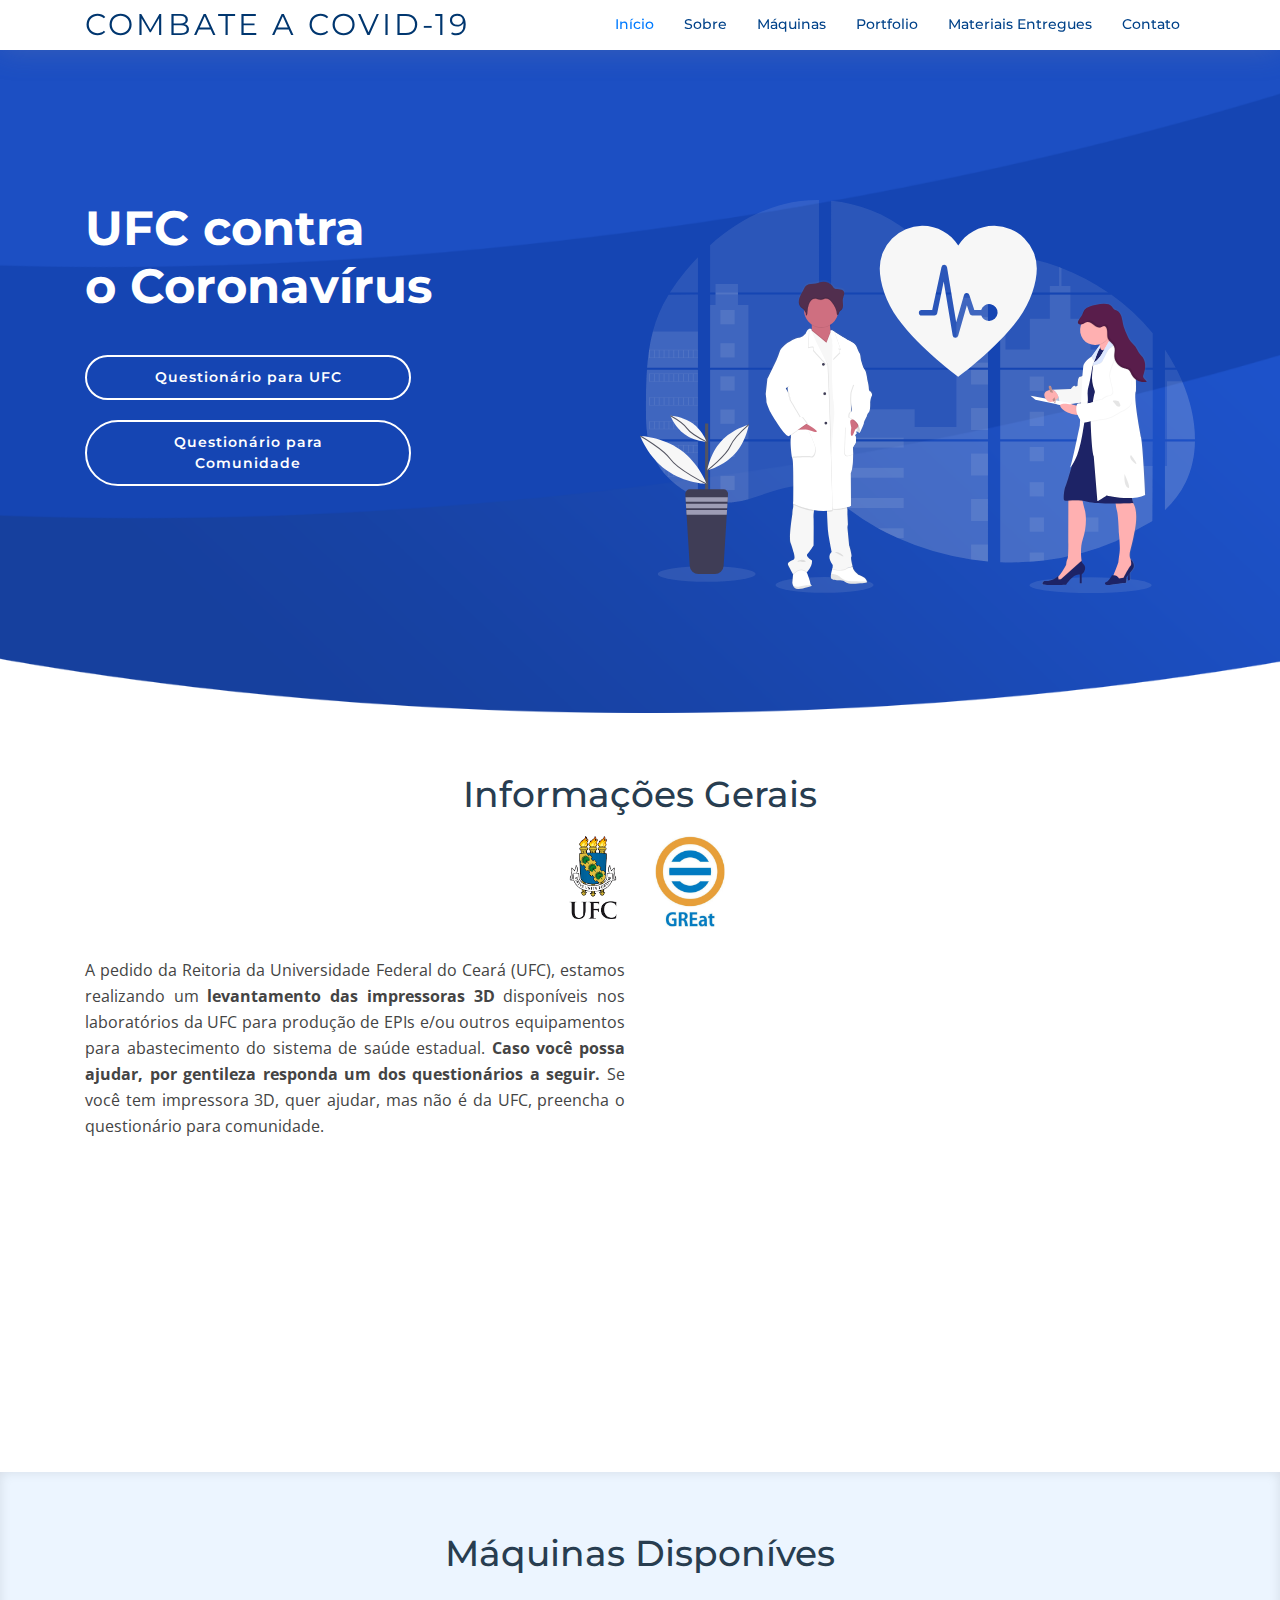
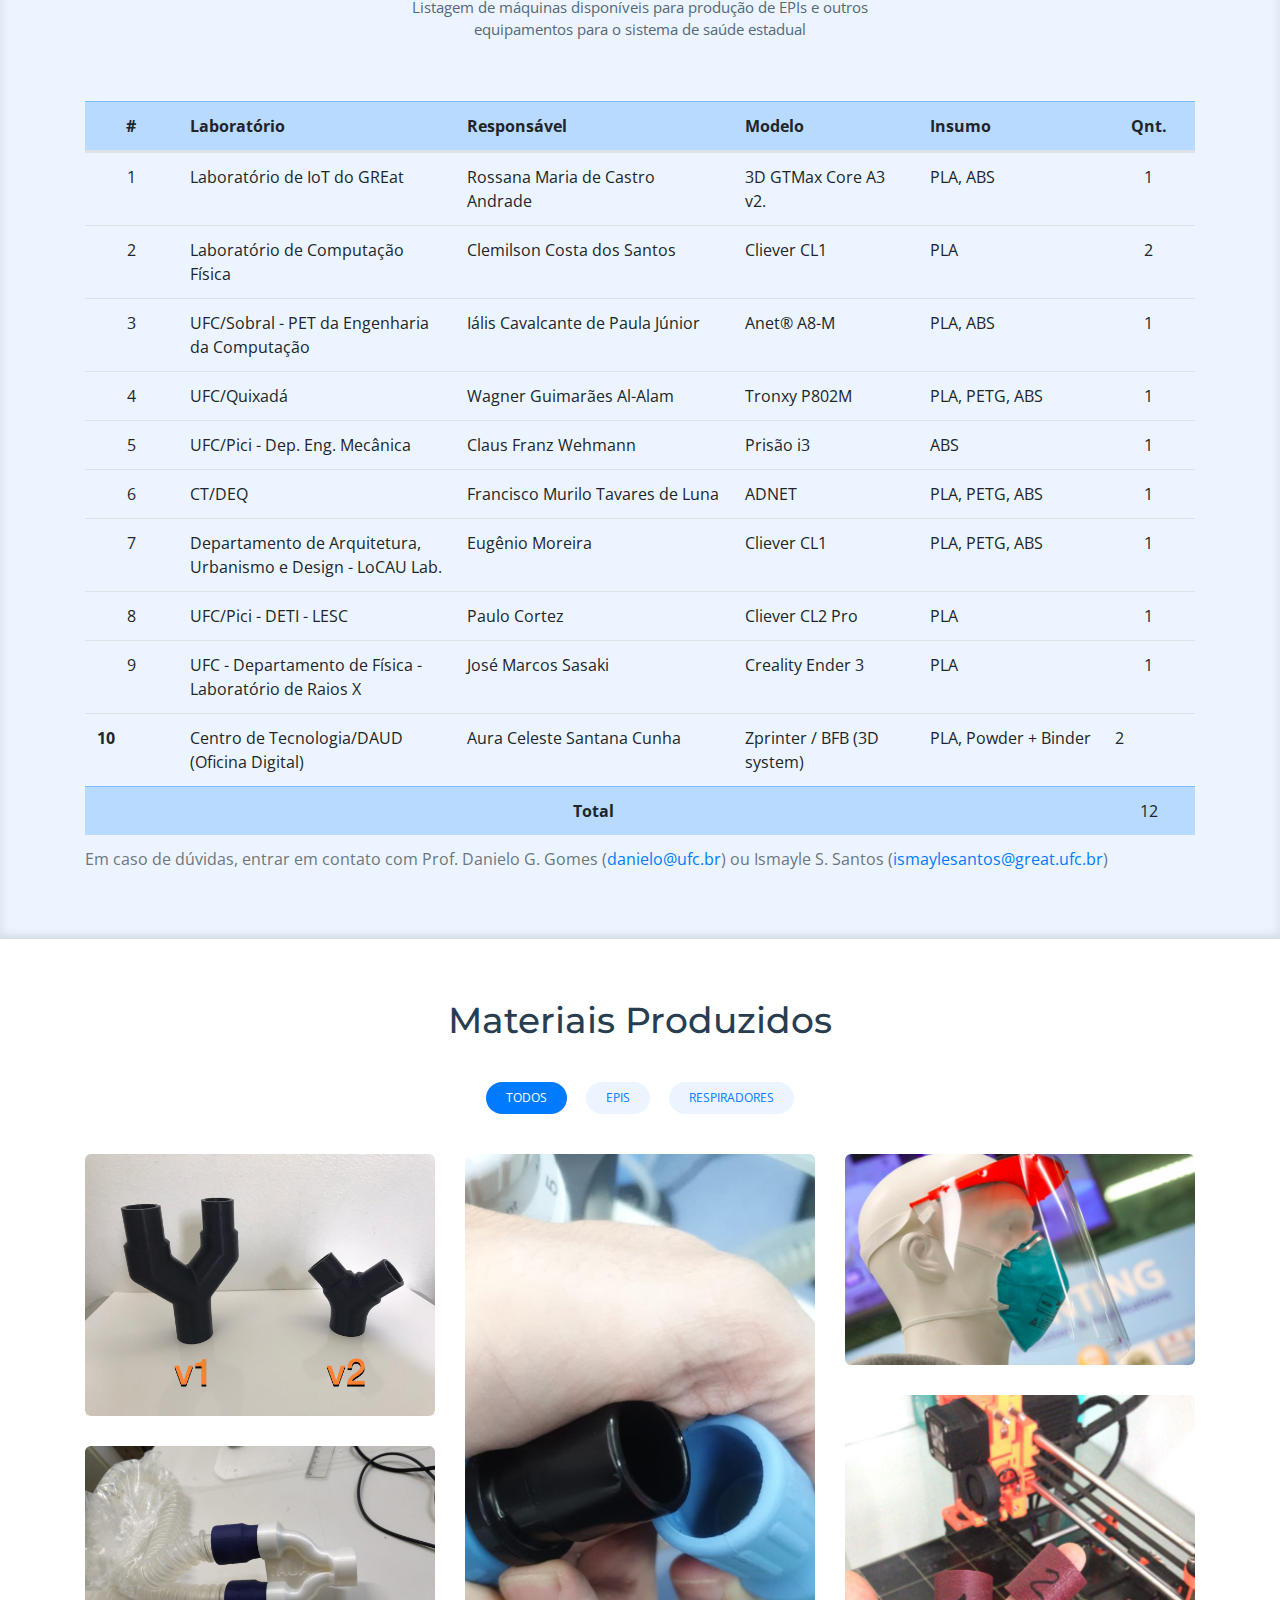
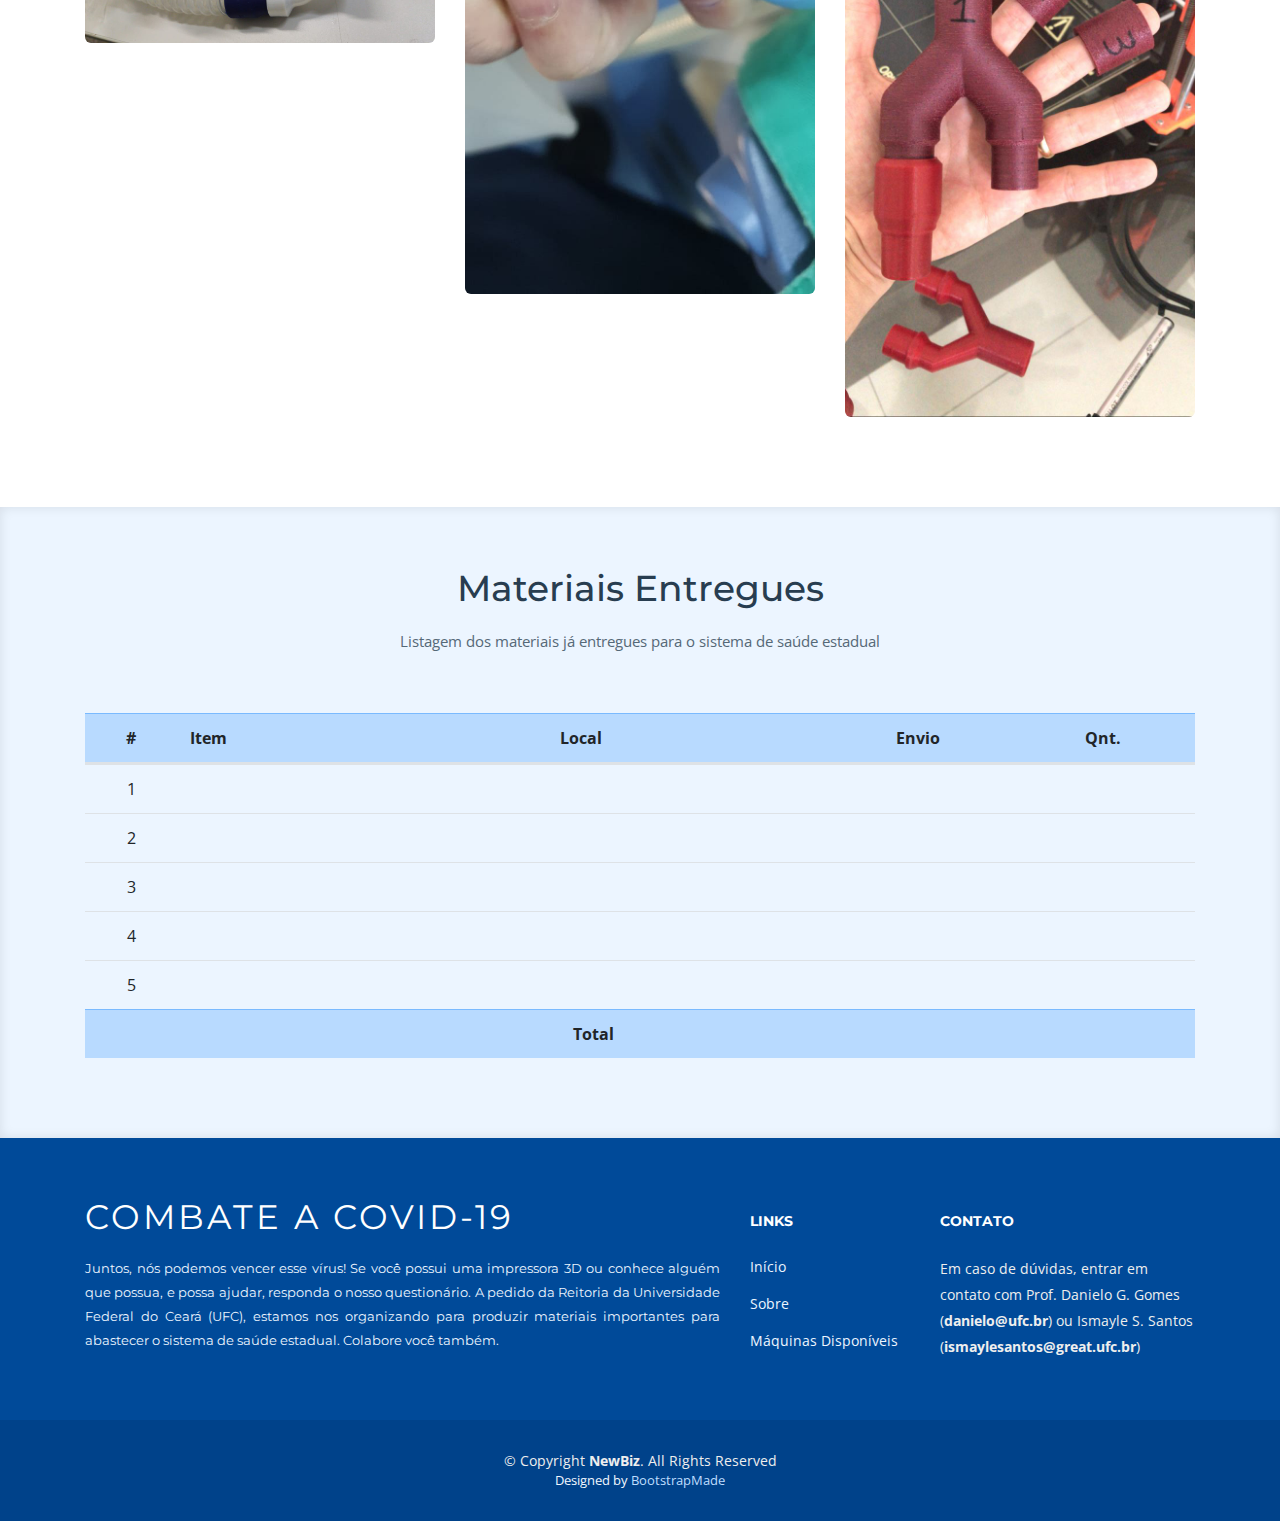
==== commit 6c972f1b: "Test version" ====
--- a/test/index.html
+++ b/test/index.html
@@ -243,10 +243,19 @@
                     <td class="col-2">PLA</td>
                     <td class="col-1 text-center">1</td>
                   </tr>
+
+                  <tr class="d-flex">
+                    <th class="col-1" scope="row">10</th>
+                    <td class="col-3 text-left">Centro de Tecnologia/DAUD (Oficina Digital)</td>
+                    <td class="col-3 text-left">Aura Celeste Santana Cunha</td>
+                    <td class="col-2">Zprinter / BFB (3D system)</td>
+                    <td class="col-2">PLA, Powder + Binder</td>
+                    <td class="col-1">2</td>
+                  </tr>
   
                   <tr class="d-flex table-primary">
                     <th class="col-11 text-center" scope="row">Total</th>
-                    <td class="col-1 text-center">10</td>
+                    <td class="col-1 text-center">12</td>
                   </tr>
                 </tbody>
               </table>
